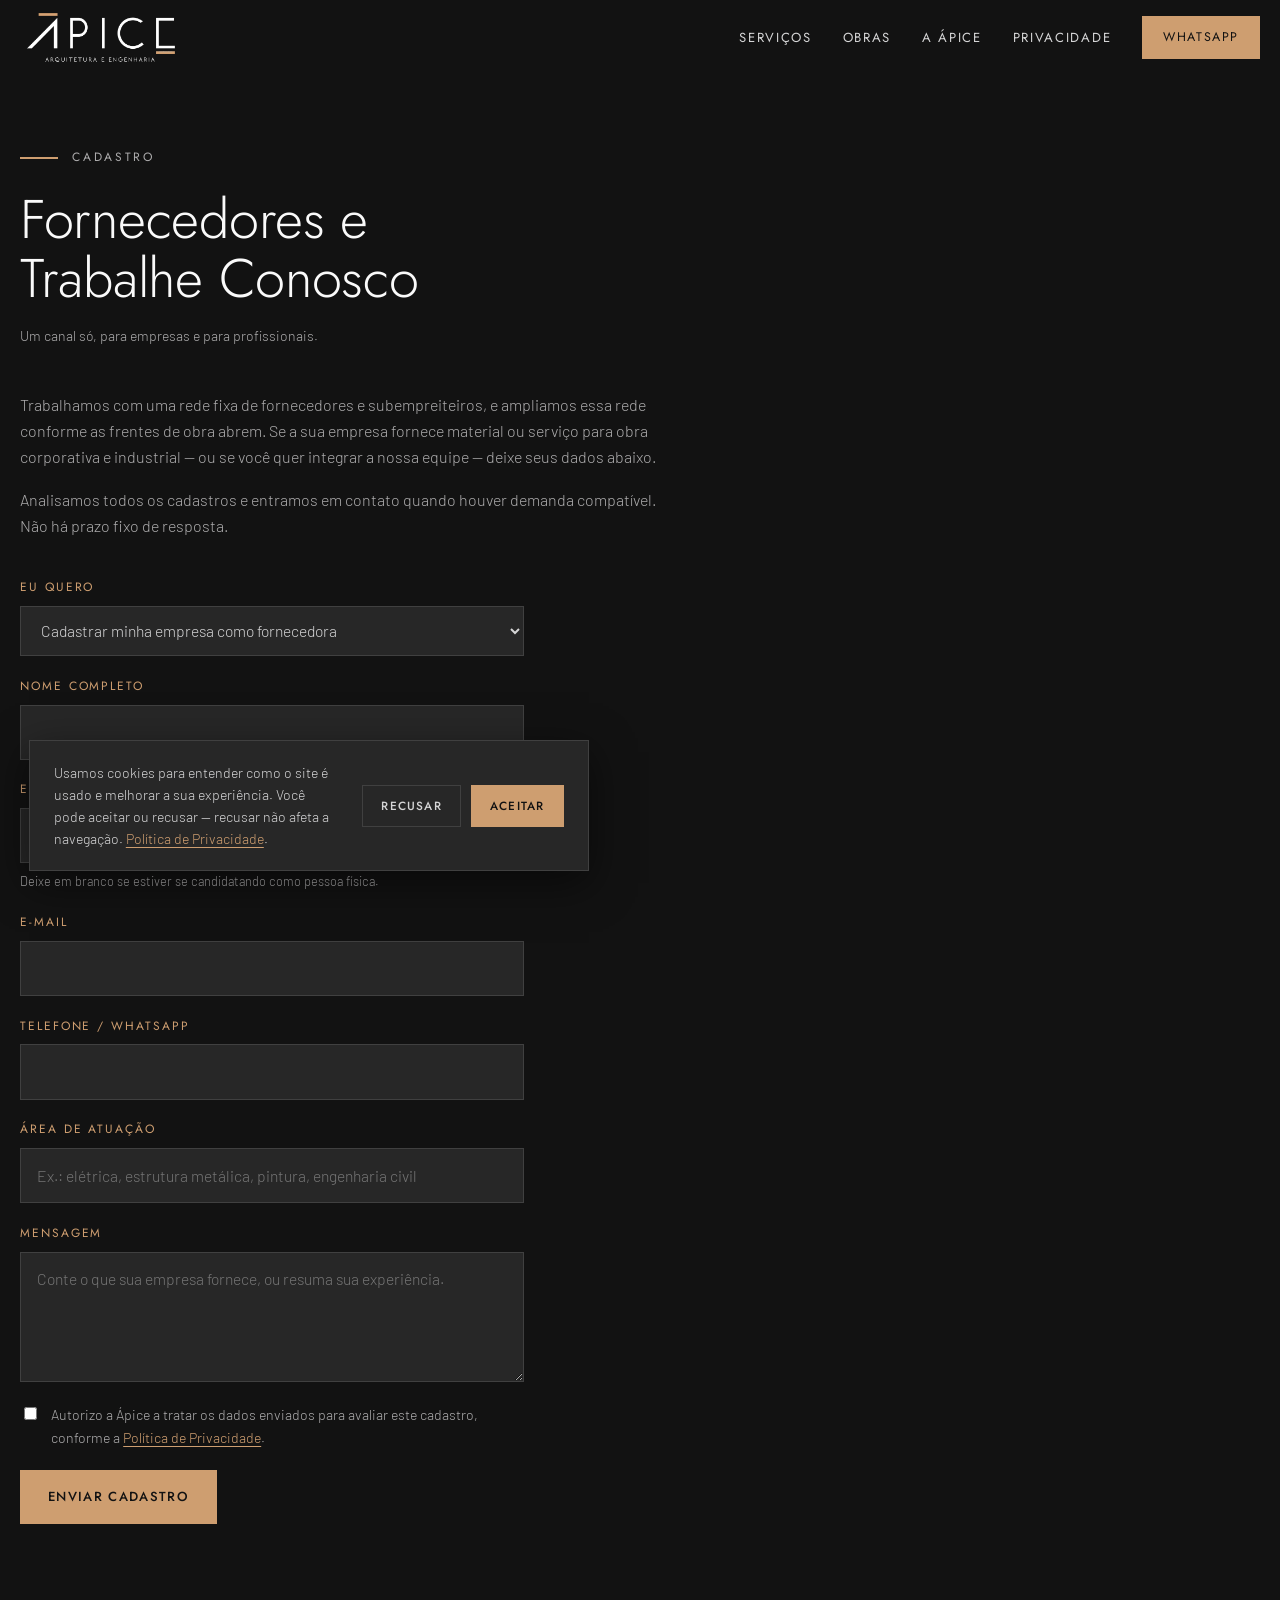
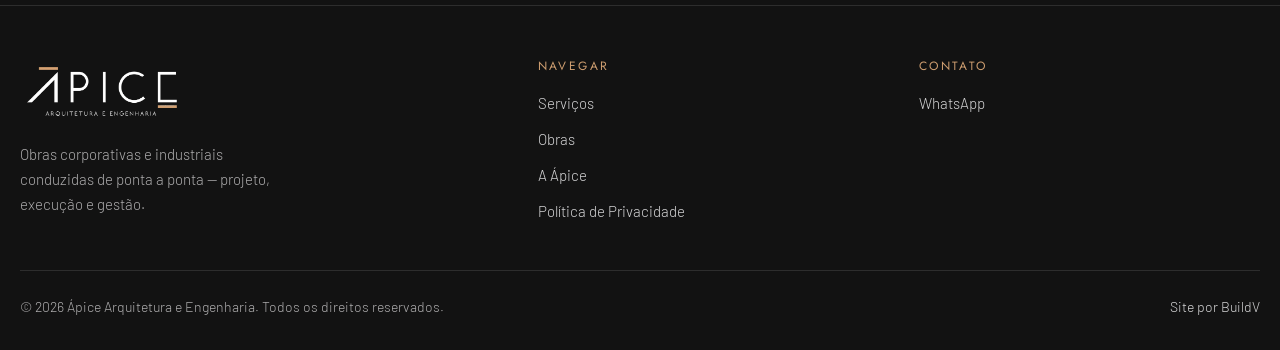
==== deploy-vercel/fornecedores.html @ d3c1e52b "Site Ápice: design system, front-end, LGPD e pasta de deploy Design system derivado do Manual da Mar" ====
<!DOCTYPE html>
<html lang="pt-BR">
<head>
<meta charset="utf-8">
<meta name="viewport" content="width=device-width, initial-scale=1">
<title>Fornecedores e Trabalhe Conosco — Ápice Arquitetura e Engenharia</title>
<meta name="description" content="Cadastre sua empresa como fornecedora da Ápice ou envie sua candidatura para trabalhar conosco em obras corporativas e industriais.">
<meta name="theme-color" content="#121212">
<link rel="icon" href="favicon.ico" sizes="32x32">
<link rel="icon" href="assets/img/favicon.png" type="image/png" sizes="512x512">
<link rel="preconnect" href="https://fonts.googleapis.com">
<link rel="preconnect" href="https://fonts.gstatic.com" crossorigin>
<link href="https://fonts.googleapis.com/css2?family=Barlow:wght@300;400;500;600&family=Jost:wght@300;400;500&display=swap" rel="stylesheet">
<link rel="stylesheet" href="assets/css/style.css">
</head>
<body>

<a class="skip" href="#conteudo">Pular para o conteúdo</a>

<header class="header is-stuck" id="header">
  <div class="header__inner">
    <a class="brand" href="index.html" aria-label="Ápice Arquitetura e Engenharia — início">
      <img src="assets/img/logo-horizontal-branco.webp" alt="Ápice Arquitetura e Engenharia" width="600" height="223">
    </a>
    <button class="burger" id="burger" type="button" aria-label="Abrir menu" aria-expanded="false" aria-controls="nav">
      <span></span><span></span><span></span>
    </button>
    <nav class="nav" id="nav" aria-label="Navegação principal">
      <a href="index.html#servicos">Serviços</a>
      <a href="index.html#obras">Obras</a>
      <a href="index.html#sobre">A Ápice</a>
      <a href="politica-de-privacidade.html">Privacidade</a>
      <a class="btn" href="https://wa.me/5511999999999" target="_blank" rel="noopener">WhatsApp</a>
    </nav>
  </div>
</header>
<div class="nav-scrim" id="navScrim" hidden></div>

<main class="page" id="conteudo">
  <div class="shell">
    <div class="page__inner">
      <p class="eyebrow">Cadastro</p>
      <h1>Fornecedores e Trabalhe Conosco</h1>
      <p class="page__meta">Um canal só, para empresas e para profissionais.</p>

      <p>
        Trabalhamos com uma rede fixa de fornecedores e subempreiteiros, e ampliamos essa rede
        conforme as frentes de obra abrem. Se a sua empresa fornece material ou serviço para
        obra corporativa e industrial — ou se você quer integrar a nossa equipe — deixe seus
        dados abaixo.
      </p>
      <p>
        Analisamos todos os cadastros e entramos em contato quando houver demanda compatível.
        Não há prazo fixo de resposta.
      </p>

      <form class="form" id="formCadastro" method="post" action="enviar.php" novalidate>
        <p class="form__msg" id="formMsg" role="status" hidden></p>

        <div class="field">
          <label for="tipo">Eu quero</label>
          <select id="tipo" name="tipo" required>
            <option value="fornecedor">Cadastrar minha empresa como fornecedora</option>
            <option value="candidato">Enviar minha candidatura (Trabalhe Conosco)</option>
          </select>
        </div>

        <div class="field">
          <label for="nome">Nome completo</label>
          <input type="text" id="nome" name="nome" required autocomplete="name" maxlength="120">
        </div>

        <div class="field">
          <label for="empresa">Empresa</label>
          <input type="text" id="empresa" name="empresa" autocomplete="organization" maxlength="120">
          <span class="field__hint">Deixe em branco se estiver se candidatando como pessoa física.</span>
        </div>

        <div class="field">
          <label for="email">E-mail</label>
          <input type="email" id="email" name="email" required autocomplete="email" maxlength="160">
        </div>

        <div class="field">
          <label for="telefone">Telefone / WhatsApp</label>
          <input type="tel" id="telefone" name="telefone" required autocomplete="tel" maxlength="30">
        </div>

        <div class="field">
          <label for="area">Área de atuação</label>
          <input type="text" id="area" name="area" maxlength="120" placeholder="Ex.: elétrica, estrutura metálica, pintura, engenharia civil">
        </div>

        <div class="field">
          <label for="mensagem">Mensagem</label>
          <textarea id="mensagem" name="mensagem" maxlength="2000" placeholder="Conte o que sua empresa fornece, ou resuma sua experiência."></textarea>
        </div>

        <!-- honeypot anti-spam: invisível para pessoas, preenchido por robôs -->
        <div class="sr-only" aria-hidden="true">
          <label for="website">Não preencha este campo</label>
          <input type="text" id="website" name="website" tabindex="-1" autocomplete="off">
        </div>

        <label class="form__consent">
          <input type="checkbox" name="consentimento" value="1" required>
          <span>
            Autorizo a Ápice a tratar os dados enviados para avaliar este cadastro, conforme a
            <a href="politica-de-privacidade.html">Política de Privacidade</a>.
          </span>
        </label>

        <div>
          <button class="btn" type="submit">Enviar cadastro</button>
        </div>
      </form>
    </div>
  </div>
</main>

<footer class="footer">
  <div class="shell">
    <div class="footer__grid">
      <div class="footer__brand">
        <img src="assets/img/logo-horizontal-branco.webp" alt="Ápice Arquitetura e Engenharia" width="600" height="223" loading="lazy">
        <p>Obras corporativas e industriais conduzidas de ponta a ponta — projeto, execução e gestão.</p>
      </div>
      <div>
        <h3>Navegar</h3>
        <ul>
          <li><a href="index.html#servicos">Serviços</a></li>
          <li><a href="index.html#obras">Obras</a></li>
          <li><a href="index.html#sobre">A Ápice</a></li>
          <li><a href="politica-de-privacidade.html">Política de Privacidade</a></li>
        </ul>
      </div>
      <div>
        <h3>Contato</h3>
        <ul>
          <li><a href="https://wa.me/5511999999999" target="_blank" rel="noopener">WhatsApp</a></li>
        </ul>
      </div>
    </div>
    <div class="footer__bottom">
      <p>&copy; <span id="ano">2026</span> Ápice Arquitetura e Engenharia. Todos os direitos reservados.</p>
      <p><a href="https://buildv.com.br" target="_blank" rel="noopener">Site por BuildV</a></p>
    </div>
  </div>
</footer>

<script src="assets/js/main.js" defer></script>
<script src="assets/js/cookies.js" defer></script>
</body>
</html>
---- deploy-vercel/assets/css/style.css ----
/* ============================================================
   Ápice Arquitetura e Engenharia
   Tokens derivados do Manual da Marca (Marca/manual-da-marca.pdf)
   ============================================================ */

:root{
  /* Paleta oficial da marca */
  --ink:#121212;
  --graphite:#272727;
  --gray:#adacad;
  --gray-light:#d5d5d6;
  --bronze:#ce9e70;
  --sand:#d0b093;
  --sand-pale:#e7d0ba;

  /* Neutros de papel */
  --paper:#fafafa;
  --paper-2:#f1f0ee;
  --bronze-ink:#8a6a44;   /* bronze legível sobre claro — AA 4,76:1 */
  --gray-ink:#5c5c5c;     /* texto secundário sobre claro — 6,41:1 */

  --rule:rgba(213,213,214,.14);
  --rule-dark:rgba(18,18,18,.12);

  --fs-hero:clamp(2.5rem,6.2vw,5.2rem);
  --fs-h2:clamp(1.9rem,4vw,3.1rem);
  --fs-h3:clamp(1.2rem,2vw,1.55rem);
  --fs-body:clamp(1rem,1.05vw,1.09rem);
  --fs-small:.875rem;
  --fs-eyebrow:.75rem;

  --shell:min(1240px,100% - 2.5rem);
  --ease:cubic-bezier(.16,1,.3,1);
  --header-h:76px;
}

*,*::before,*::after{box-sizing:border-box}
html{-webkit-text-size-adjust:100%}
body{margin:0}

html{scroll-behavior:smooth;scroll-padding-top:var(--header-h)}
@media (prefers-reduced-motion:reduce){html{scroll-behavior:auto}}

body{
  font-family:"Barlow",system-ui,-apple-system,"Segoe UI",sans-serif;
  font-size:var(--fs-body);
  font-weight:300;
  line-height:1.65;
  color:var(--gray-light);
  background:var(--ink);
  overflow-x:hidden;
}

img{max-width:100%;height:auto;display:block}
a{color:inherit}
button{font:inherit}

h1,h2,h3,h4{
  font-family:"Jost",system-ui,sans-serif;
  font-weight:300;
  line-height:1.08;
  letter-spacing:-.005em;
  margin:0;
  text-wrap:balance;
}
p{margin:0;text-wrap:pretty}

.shell{width:var(--shell);margin-inline:auto}
.sr-only{position:absolute;width:1px;height:1px;padding:0;margin:-1px;overflow:hidden;clip:rect(0 0 0 0);white-space:nowrap;border:0}

.skip{
  position:absolute;left:1rem;top:-100%;z-index:200;
  background:var(--bronze);color:var(--ink);padding:.7rem 1.2rem;
  font-weight:600;letter-spacing:.04em;
}
.skip:focus{top:1rem}

:where(a,button,summary,[tabindex]):focus-visible{
  outline:2px solid var(--bronze);outline-offset:3px;
}

/* --- Eyebrow: filete bronze + rótulo, ecoando as barras do logotipo --- */
.eyebrow{
  display:flex;align-items:center;gap:.9rem;
  font-family:"Jost",sans-serif;font-size:var(--fs-eyebrow);font-weight:400;
  letter-spacing:.22em;text-transform:uppercase;color:var(--bronze);
  margin:0 0 1.4rem;
}
.eyebrow::before{content:"";width:38px;height:2px;background:var(--bronze);flex:none}
.section--paper .eyebrow{color:var(--bronze-ink)}
.section--paper .eyebrow::before{background:var(--bronze-ink)}

/* ============================ HEADER ============================ */
.header{
  position:fixed;inset:0 0 auto;z-index:100;
  height:var(--header-h);
  display:flex;align-items:center;
  background:rgba(18,18,18,0);
  border-bottom:1px solid transparent;
  transition:background .4s var(--ease),border-color .4s var(--ease),backdrop-filter .4s;
}
.header.is-stuck{
  background:rgba(18,18,18,.92);
  backdrop-filter:blur(14px);
  border-bottom-color:var(--rule);
}
.header__inner{display:flex;align-items:center;justify-content:space-between;gap:1rem;width:var(--shell);margin-inline:auto}
.brand{display:block;flex:none}
.brand img{width:clamp(124px,17vw,168px)}

.nav{display:flex;align-items:center;gap:clamp(1rem,2.4vw,2.1rem)}
.nav a{
  font-family:"Jost",sans-serif;font-size:.82rem;font-weight:400;
  letter-spacing:.13em;text-transform:uppercase;color:var(--gray-light);
  text-decoration:none;position:relative;padding:.35rem 0;
}
.nav a::after{
  content:"";position:absolute;left:0;bottom:0;height:1px;width:0;background:var(--bronze);
  transition:width .35s var(--ease);
}
.nav a:hover::after,.nav a:focus-visible::after{width:100%}
.nav .btn::after{display:none}
/* `.nav a` (0,1,1) venceria `.btn` (0,1,0) e apagaria o texto do botão sobre o bronze */
.nav a.btn{color:var(--ink)}
.nav a.btn:hover,.nav a.btn:focus-visible{color:var(--ink)}

.header .btn{padding:.62rem 1.25rem;font-size:.78rem}

.burger{
  display:none;width:44px;height:44px;padding:0;border:1px solid var(--rule);
  background:transparent;cursor:pointer;position:relative;
}
.burger span{
  position:absolute;left:12px;width:20px;height:1.5px;background:var(--gray-light);
  transition:transform .35s var(--ease),opacity .2s;
}
.burger span:nth-child(1){top:16px}
.burger span:nth-child(2){top:21.5px}
.burger span:nth-child(3){top:27px}
.burger[aria-expanded="true"] span:nth-child(1){transform:translateY(5.5px) rotate(45deg)}
.burger[aria-expanded="true"] span:nth-child(2){opacity:0}
.burger[aria-expanded="true"] span:nth-child(3){transform:translateY(-5.5px) rotate(-45deg)}

/* ============================ BOTÕES ============================ */
.btn{
  --bg:var(--bronze); --fg:var(--ink);
  display:inline-flex;align-items:center;gap:.6rem;
  padding:.95rem 1.7rem;
  font-family:"Jost",sans-serif;font-size:.82rem;font-weight:500;
  letter-spacing:.1em;text-transform:uppercase;text-decoration:none;
  color:var(--fg);background:var(--bg);border:1px solid var(--bg);
  cursor:pointer;
  transition:background .3s var(--ease),color .3s var(--ease),border-color .3s var(--ease),transform .3s var(--ease);
}
.btn:hover{background:var(--sand);border-color:var(--sand);transform:translateY(-2px)}
.btn svg{width:17px;height:17px;flex:none;fill:currentColor}

.btn--ghost{--bg:transparent;--fg:var(--gray-light);border-color:var(--rule)}
.btn--ghost:hover{--fg:var(--ink);background:var(--gray-light);border-color:var(--gray-light)}
.section--paper .btn--ghost{--fg:var(--ink);border-color:var(--rule-dark)}
.section--paper .btn--ghost:hover{--fg:var(--paper);background:var(--ink);border-color:var(--ink)}

/* ============================ HERO ============================ */
.hero{position:relative;min-height:100svh;display:flex;align-items:flex-end;padding-block:calc(var(--header-h) + 3rem) clamp(2.5rem,6vh,4.5rem);overflow:hidden}
.hero__media{position:absolute;inset:0;z-index:0}
.hero__media img{width:100%;height:100%;object-fit:cover}
.hero__media::after{
  content:"";position:absolute;inset:0;
  background:linear-gradient(180deg,rgba(18,18,18,.82) 0%,rgba(18,18,18,.55) 38%,rgba(18,18,18,.93) 100%);
}
.hero__inner{position:relative;z-index:1;width:var(--shell);margin-inline:auto}
.hero h1{font-size:var(--fs-hero);max-width:16ch;color:var(--paper)}
.hero h1 em{font-style:normal;color:var(--bronze)}
.hero__sub{max-width:52ch;margin-top:1.7rem;color:var(--gray-light);font-size:clamp(1rem,1.3vw,1.16rem)}
.hero__cta{display:flex;flex-wrap:wrap;gap:.9rem;margin-top:2.4rem}

.hero__marks{
  display:flex;flex-wrap:wrap;align-items:center;gap:.6rem 1.6rem;
  margin-top:clamp(2.6rem,6vh,4rem);padding-top:1.5rem;border-top:1px solid var(--rule);
  font-size:var(--fs-small);color:var(--gray);
}
.hero__marks strong{
  font-family:"Jost",sans-serif;font-weight:400;font-size:var(--fs-eyebrow);
  letter-spacing:.2em;text-transform:uppercase;color:var(--bronze);
}
.hero__marks span{font-family:"Jost",sans-serif;letter-spacing:.06em;color:var(--gray-light)}

/* ============================ SEÇÕES ============================ */
.section{padding-block:clamp(4.5rem,11vh,8rem)}
.section--paper{background:var(--paper);color:var(--ink)}
.section--paper h2,.section--paper h3{color:var(--ink)}
.section--graphite{background:var(--graphite)}

.section__head{max-width:60ch;margin-bottom:clamp(2.5rem,5vw,3.6rem)}
.section__head h2{font-size:var(--fs-h2)}
.section__head p{margin-top:1.2rem;color:var(--gray)}
.section--paper .section__head p{color:var(--gray-ink)}

/* ---------- Serviços ---------- */
.services{display:grid;gap:1px;background:var(--rule-dark);border:1px solid var(--rule-dark);grid-template-columns:repeat(3,1fr)}
.service{background:var(--paper);padding:clamp(1.7rem,2.6vw,2.4rem);display:flex;flex-direction:column;gap:.85rem;transition:background .35s var(--ease)}
.service:hover{background:var(--paper-2)}
.service__n{font-family:"Jost",sans-serif;font-size:.78rem;font-weight:500;letter-spacing:.18em;color:var(--bronze-ink)}
.service h3{font-size:var(--fs-h3)}
.service p{color:var(--gray-ink);font-size:.98rem}

/* ---------- Processo ---------- */
.process{display:grid;grid-template-columns:repeat(5,1fr);gap:1.6rem}
.step{padding-top:1.4rem;border-top:2px solid var(--rule)}
.step--on{border-top-color:var(--bronze)}
.step__n{font-family:"Jost",sans-serif;font-size:.78rem;font-weight:500;letter-spacing:.18em;color:var(--bronze);display:block;margin-bottom:.7rem}
.step h3{font-size:1.05rem;margin-bottom:.5rem;color:var(--paper)}
.step p{font-size:.94rem;color:var(--gray)}

/* ---------- Sobre ---------- */
.about{display:grid;grid-template-columns:1.05fr .95fr;gap:clamp(2rem,5vw,4.5rem);align-items:center}
.about__body h2{font-size:var(--fs-h2);margin-bottom:1.5rem}
.about__body p + p{margin-top:1.1rem}
.about__body p{color:var(--gray)}
.about__media{position:relative}
.about__media img{width:100%;aspect-ratio:4/3;object-fit:cover}
.about__media::before{
  content:"";position:absolute;inset:auto auto -14px -14px;width:96px;height:96px;
  border-left:2px solid var(--bronze);border-bottom:2px solid var(--bronze);
}

/* ---------- Portfólio: grade 3/2/1 com lightbox ---------- */
.grid{display:grid;grid-template-columns:repeat(3,1fr);gap:clamp(.9rem,1.6vw,1.4rem)}
.work{
  position:relative;display:block;width:100%;padding:0;border:0;
  background:var(--graphite);cursor:zoom-in;overflow:hidden;text-align:left;
  aspect-ratio:4/3;
}
.work img{
  width:100%;height:100%;object-fit:cover;
  transition:transform .7s var(--ease);
}
.work:hover img,.work:focus-visible img{transform:scale(1.045)}
.work__cap{
  position:absolute;inset:auto 0 0;z-index:1;padding:1.5rem 1.3rem 1.2rem;
  background:linear-gradient(180deg,rgba(18,18,18,0),rgba(18,18,18,.9));
}
.work__cap strong{display:block;font-family:"Jost",sans-serif;font-weight:400;font-size:1.02rem;color:var(--paper);letter-spacing:.01em}
.work__cap span{display:block;margin-top:.25rem;font-size:.78rem;letter-spacing:.14em;text-transform:uppercase;color:var(--bronze)}

/* ---------- Lightbox ---------- */
.lb{
  border:0;padding:0;max-width:100%;max-height:100%;width:100%;height:100%;
  background:rgba(10,10,10,.96);color:var(--gray-light);
}
.lb::backdrop{background:rgba(10,10,10,.9)}
.lb[open]{display:flex;align-items:center;justify-content:center}
.lb__fig{margin:0;padding:clamp(3.5rem,7vw,4.5rem) clamp(3.5rem,8vw,5.5rem);max-width:min(1100px,100%);display:flex;flex-direction:column;gap:1rem}
.lb__fig img{max-height:74svh;width:auto;max-width:100%;margin-inline:auto;object-fit:contain}
.lb__cap{font-size:.92rem;color:var(--gray);text-align:center}
.lb__cap strong{display:block;font-family:"Jost",sans-serif;font-weight:400;font-size:1.1rem;color:var(--paper);margin-bottom:.2rem}
.lb__btn{
  position:absolute;top:50%;translate:0 -50%;
  width:48px;height:48px;display:grid;place-items:center;
  background:rgba(18,18,18,.7);border:1px solid var(--rule);color:var(--gray-light);cursor:pointer;
  transition:background .3s,color .3s,border-color .3s;
}
.lb__btn:hover{background:var(--bronze);color:var(--ink);border-color:var(--bronze)}
.lb__prev{left:clamp(.5rem,2vw,1.5rem)}
.lb__next{right:clamp(.5rem,2vw,1.5rem)}
.lb__close{position:absolute;top:clamp(.6rem,2vw,1.4rem);right:clamp(.6rem,2vw,1.4rem);translate:none}
.lb__btn svg{width:20px;height:20px;stroke:currentColor;fill:none;stroke-width:1.6}

/* ---------- CTA final ---------- */
.cta{position:relative;overflow:hidden;background:var(--graphite)}
.cta__pattern{
  position:absolute;inset:0;opacity:.06;
  background:url("../img/pattern.webp") center/cover no-repeat;
  pointer-events:none;
}
.cta__inner{position:relative;z-index:1;text-align:center;max-width:60ch;margin-inline:auto}
.cta h2{font-size:var(--fs-h2);color:var(--paper)}
.cta p{margin-top:1.2rem;color:var(--gray)}
.cta .btn{margin-top:2.2rem}
.cta__note{margin-top:1.6rem;font-size:var(--fs-small);color:var(--gray)}

/* ---------- Footer ---------- */
.footer{background:var(--ink);border-top:1px solid var(--rule);padding-block:clamp(3rem,6vh,4.5rem) 2rem}
.footer__grid{display:grid;grid-template-columns:1.4fr 1fr 1fr;gap:2.5rem}
.footer__brand img{width:170px;margin-bottom:1.2rem}
.footer__brand p{font-size:.94rem;color:var(--gray);max-width:34ch}
.footer h3{font-family:"Jost",sans-serif;font-size:var(--fs-eyebrow);font-weight:400;letter-spacing:.2em;text-transform:uppercase;color:var(--bronze);margin-bottom:1.1rem}
.footer ul{list-style:none;margin:0;padding:0;display:grid;gap:.6rem}
.footer a{color:var(--gray-light);text-decoration:none;font-size:.94rem;transition:color .3s}
.footer a:hover{color:var(--bronze)}
.footer__bottom{
  margin-top:clamp(2.5rem,5vh,3.5rem);padding-top:1.5rem;border-top:1px solid var(--rule);
  display:flex;flex-wrap:wrap;gap:.7rem 1.5rem;justify-content:space-between;align-items:center;
  font-size:var(--fs-small);color:var(--gray);
}
.footer__bottom a{font-size:var(--fs-small)}

/* ---------- WhatsApp flutuante ---------- */
.wa{
  position:fixed;right:clamp(1rem,3vw,1.8rem);bottom:clamp(1rem,3vw,1.8rem);z-index:90;
  width:54px;height:54px;display:grid;place-items:center;
  background:var(--bronze);color:var(--ink);border-radius:50%;
  box-shadow:0 8px 26px rgba(0,0,0,.45);
  transition:transform .3s var(--ease),background .3s;
}
.wa:hover{transform:scale(1.07);background:var(--sand)}
.wa svg{width:27px;height:27px;fill:currentColor}

/* ---------- Movimento ---------- */
.reveal{opacity:0;transform:translateY(16px);transition:opacity .7s var(--ease),transform .7s var(--ease)}
.reveal.is-in{opacity:1;transform:none}
@media (prefers-reduced-motion:reduce){
  .reveal{opacity:1;transform:none;transition:none}
  *,*::before,*::after{animation-duration:.001ms!important;transition-duration:.001ms!important}
}

/* ============================ RESPONSIVO ============================ */
@media (max-width:1024px){
  .services{grid-template-columns:repeat(2,1fr)}
  .process{grid-template-columns:repeat(2,1fr);gap:1.5rem 2rem}
  .grid{grid-template-columns:repeat(2,1fr)}
  .about{grid-template-columns:1fr;gap:2.5rem}
  .footer__grid{grid-template-columns:1fr 1fr;gap:2rem}
  .footer__brand{grid-column:1/-1}
}

@media (max-width:860px){
  :root{--header-h:66px}
  .header .btn{display:none}
  .burger{display:block;z-index:120}
  .nav{
    position:fixed;inset:0 0 0 auto;width:min(320px,84vw);
    flex-direction:column;align-items:flex-start;justify-content:center;
    gap:1.4rem;padding:2rem clamp(1.5rem,6vw,2.5rem);
    background:var(--graphite);border-left:1px solid var(--rule);
    transform:translateX(100%);transition:transform .45s var(--ease);
    z-index:110;overflow-y:auto;
  }
  .nav.is-open{transform:translateX(0)}
  .nav a{font-size:1.05rem;letter-spacing:.1em}
  .nav .btn{display:inline-flex;margin-top:.6rem}
  .nav-scrim{
    position:fixed;inset:0;z-index:105;background:rgba(10,10,10,.6);
    opacity:0;visibility:hidden;transition:opacity .4s,visibility .4s;
  }
  .nav-scrim.is-on{opacity:1;visibility:visible}
  body.nav-locked{overflow:hidden}
}

@media (max-width:560px){
  :root{--shell:min(1240px,100% - 2rem)}
  .services,.grid,.process{grid-template-columns:1fr}
  .footer__grid{grid-template-columns:1fr}
  .hero{min-height:auto;padding-block:calc(var(--header-h) + 5rem) 3.5rem}
  .hero__cta .btn{width:100%;justify-content:center}
  .work{aspect-ratio:3/2}
  .about__media::before{width:64px;height:64px;inset:auto auto -10px -10px}
  .lb__btn{width:42px;height:42px}
  .lb__fig{padding:4rem 1rem 3rem}
  .footer__bottom{flex-direction:column;align-items:flex-start}
}

/* ============================ BANNER DE COOKIES (LGPD) ============================ */
.cookiebar{
  position:fixed;left:clamp(1rem,3vw,1.8rem);bottom:clamp(1rem,3vw,1.8rem);z-index:95;
  width:min(560px,calc(100vw - 2rem));
  display:flex;flex-wrap:wrap;align-items:center;gap:1rem 1.5rem;
  padding:1.3rem 1.5rem;
  background:var(--graphite);border:1px solid var(--rule);
  box-shadow:0 12px 40px rgba(0,0,0,.5);
}
.cookiebar__txt{flex:1 1 260px;font-size:.88rem;line-height:1.55;color:var(--gray-light)}
.cookiebar__txt a{color:var(--bronze);text-underline-offset:3px}
.cookiebar__actions{display:flex;gap:.6rem;flex:0 0 auto}
.cookiebar .btn{padding:.65rem 1.15rem;font-size:.74rem}
@media (max-width:560px){
  .cookiebar{left:1rem;right:1rem;width:auto;bottom:5.5rem;padding:1.1rem 1.2rem}
  .cookiebar__actions{width:100%}
  .cookiebar .btn{flex:1;justify-content:center}
}

/* ============================ PÁGINAS INTERNAS ============================ */
.page{padding-block:calc(var(--header-h) + clamp(3rem,8vh,5rem)) clamp(4rem,9vh,6rem)}
.page__inner{max-width:74ch}
.page h1{font-size:clamp(2.1rem,4.6vw,3.4rem);margin-bottom:1rem;color:var(--paper)}
.page__meta{font-size:var(--fs-small);color:var(--gray);margin-bottom:2.8rem}
.page h2{font-size:clamp(1.3rem,2.2vw,1.7rem);margin:2.6rem 0 .9rem;color:var(--paper)}
.page h3{font-size:1.08rem;margin:1.8rem 0 .6rem;color:var(--sand-pale)}
.page p,.page li{color:var(--gray)}
.page p + p{margin-top:1rem}
.page ul,.page ol{padding-left:1.2rem;margin:1rem 0;display:grid;gap:.55rem}
.page a{color:var(--bronze);text-underline-offset:3px}
.page strong{color:var(--gray-light);font-weight:500}

/* ---------- Formulário (fornecedores / trabalhe conosco) ---------- */
.form{display:grid;gap:1.3rem;max-width:56ch;margin-top:2.4rem}
.field{display:grid;gap:.5rem}
.field label{
  font-family:"Jost",sans-serif;font-size:var(--fs-eyebrow);font-weight:400;
  letter-spacing:.16em;text-transform:uppercase;color:var(--bronze);
}
.field input,.field select,.field textarea{
  font:inherit;font-size:.98rem;color:var(--gray-light);
  background:var(--graphite);border:1px solid var(--rule);
  padding:.85rem 1rem;width:100%;
  transition:border-color .3s var(--ease);
}
.field input:focus,.field select:focus,.field textarea:focus{border-color:var(--bronze);outline:none}
.field textarea{min-height:130px;resize:vertical}
.field__hint{font-size:.8rem;color:var(--gray)}
.form__msg{padding:1rem 1.2rem;border-left:2px solid var(--bronze);background:var(--graphite);font-size:.94rem}
.form__msg[hidden]{display:none}
.form__consent{display:flex;gap:.7rem;align-items:flex-start;font-size:.88rem;color:var(--gray)}
.form__consent input{width:auto;margin-top:.25rem;accent-color:var(--bronze)}
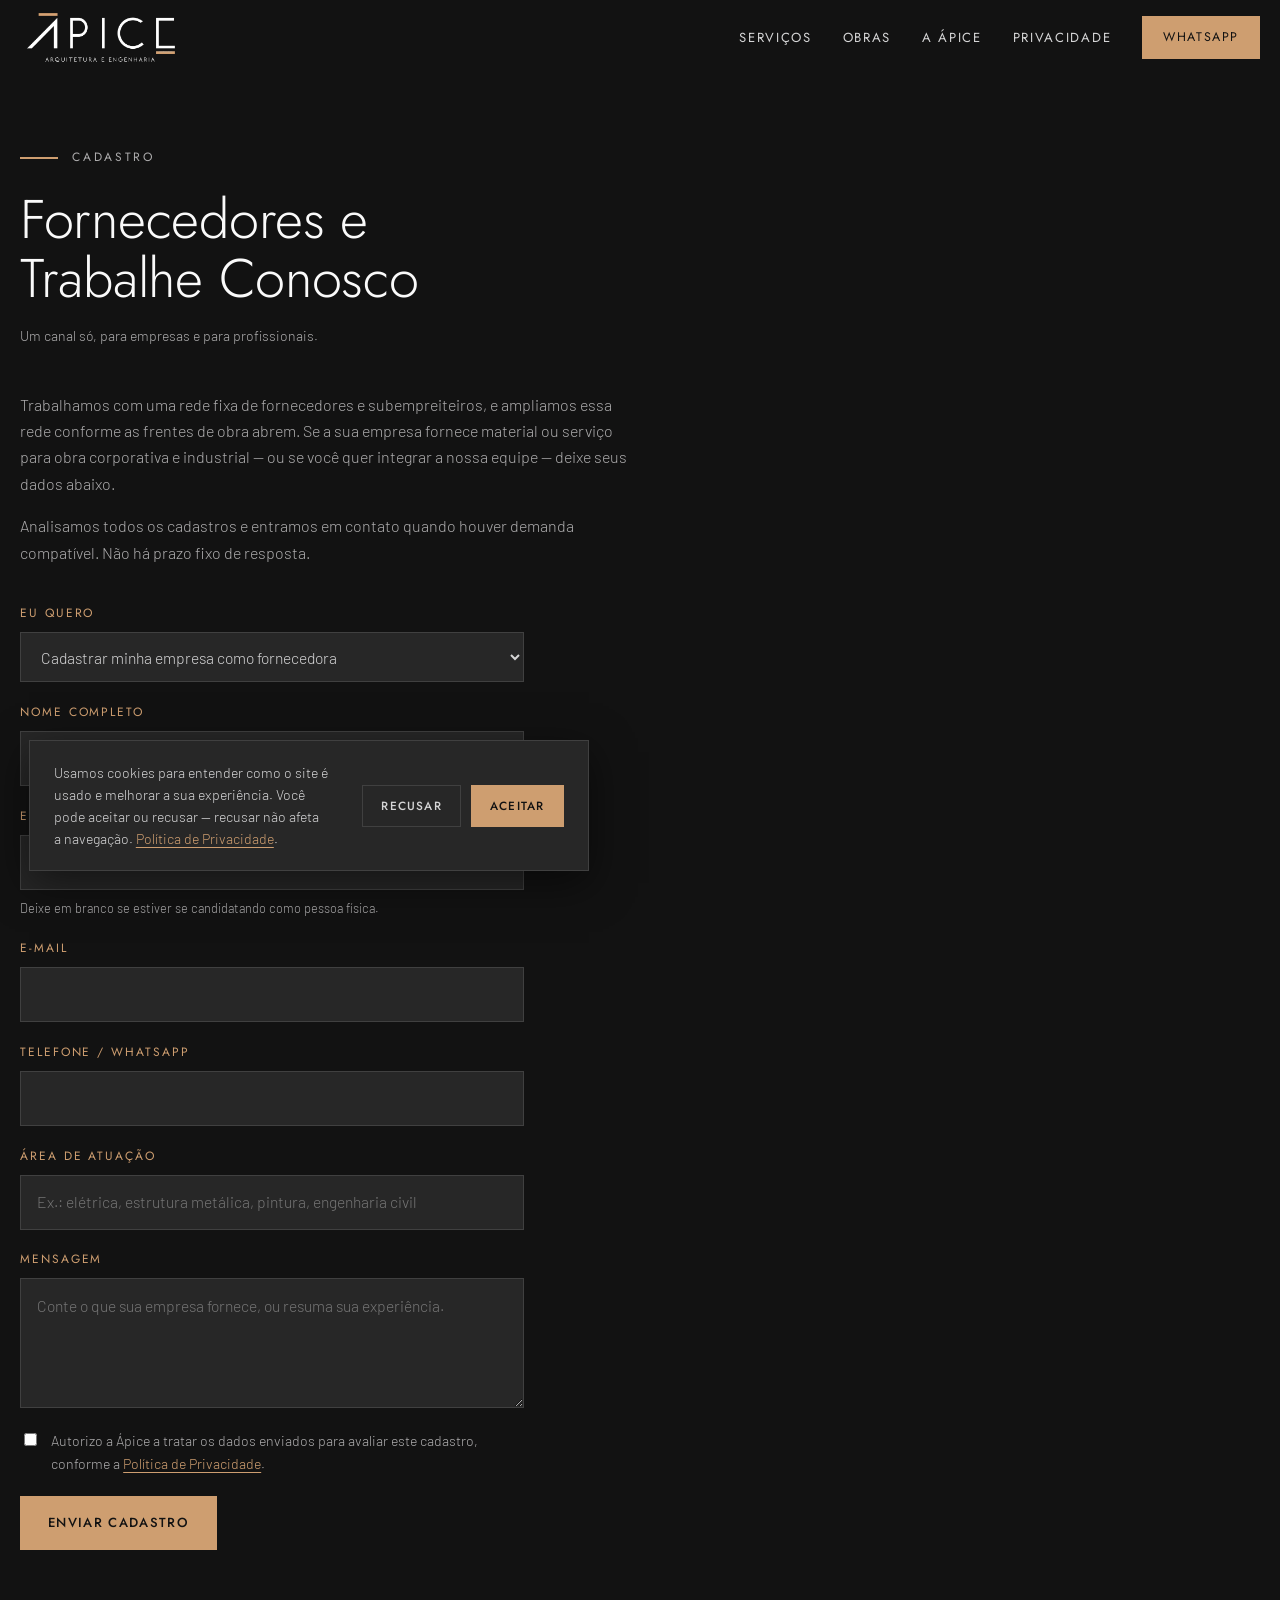
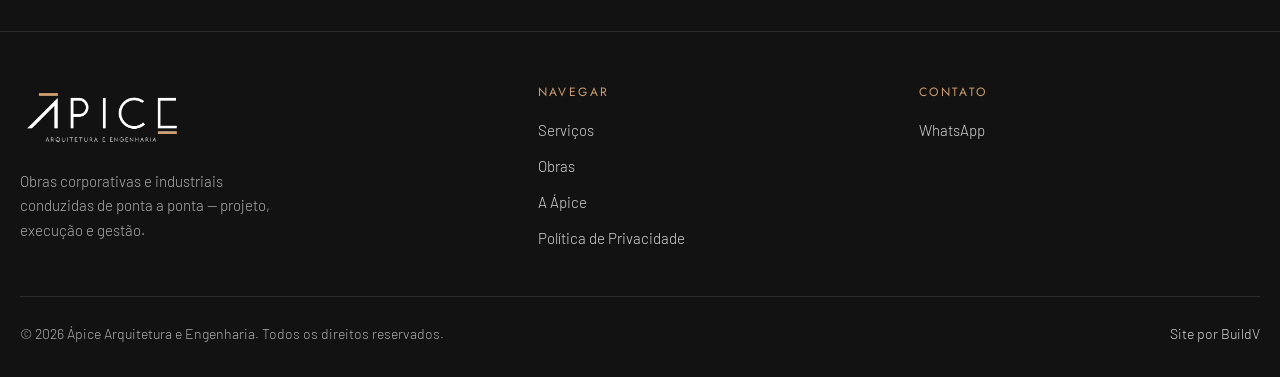
==== commit d455d517: "Sistema de movimento, mais imagens e revisão de WCAG/tipografia MOVIMENTO (motion.css + motion.js) C" ====
--- a/deploy-vercel/fornecedores.html
+++ b/deploy-vercel/fornecedores.html
@@ -12,8 +12,12 @@
 <link rel="preconnect" href="https://fonts.gstatic.com" crossorigin>
 <link href="https://fonts.googleapis.com/css2?family=Barlow:wght@300;400;500;600&family=Jost:wght@300;400;500&display=swap" rel="stylesheet">
 <link rel="stylesheet" href="assets/css/style.css">
+<link rel="stylesheet" href="assets/css/motion.css">
+<script src="assets/js/motion.js"></script>
 </head>
 <body>
+
+<div class="progress" aria-hidden="true"></div>
 
 <a class="skip" href="#conteudo">Pular para o conteúdo</a>
 
@@ -38,9 +42,9 @@
 
 <main class="page" id="conteudo">
   <div class="shell">
-    <div class="page__inner">
-      <p class="eyebrow">Cadastro</p>
-      <h1>Fornecedores e Trabalhe Conosco</h1>
+    <div class="page__inner" data-stagger="60">
+      <p class="eyebrow" data-anim="up"><i class="eyebrow__rule" aria-hidden="true"></i>Cadastro</p>
+      <h1 data-anim="up" style="--d:80ms">Fornecedores e Trabalhe Conosco</h1>
       <p class="page__meta">Um canal só, para empresas e para profissionais.</p>
 
       <p>
@@ -123,10 +127,10 @@
     <div class="footer__grid">
       <div class="footer__brand">
         <img src="assets/img/logo-horizontal-branco.webp" alt="Ápice Arquitetura e Engenharia" width="600" height="223" loading="lazy">
-        <p>Obras corporativas e industriais conduzidas de ponta a ponta — projeto, execução e gestão.</p>
+        <p>Obras corporativas e industriais conduzidas de ponta a ponta — projeto, execução e gestão.</p>
       </div>
       <div>
-        <h3>Navegar</h3>
+        <h2 class="footer__title">Navegar</h2>
         <ul>
           <li><a href="index.html#servicos">Serviços</a></li>
           <li><a href="index.html#obras">Obras</a></li>
@@ -135,7 +139,7 @@
         </ul>
       </div>
       <div>
-        <h3>Contato</h3>
+        <h2 class="footer__title">Contato</h2>
         <ul>
           <li><a href="https://wa.me/5511999999999" target="_blank" rel="noopener">WhatsApp</a></li>
         </ul>
--- a/deploy-vercel/assets/css/style.css
+++ b/deploy-vercel/assets/css/style.css
@@ -86,9 +86,9 @@
   letter-spacing:.22em;text-transform:uppercase;color:var(--bronze);
   margin:0 0 1.4rem;
 }
-.eyebrow::before{content:"";width:38px;height:2px;background:var(--bronze);flex:none}
+.eyebrow__rule{display:block;width:38px;height:2px;background:var(--bronze);flex:none}
 .section--paper .eyebrow{color:var(--bronze-ink)}
-.section--paper .eyebrow::before{background:var(--bronze-ink)}
+.section--paper .eyebrow__rule{background:var(--bronze-ink)}
 
 /* ============================ HEADER ============================ */
 .header{
@@ -112,7 +112,8 @@
 .nav a{
   font-family:"Jost",sans-serif;font-size:.82rem;font-weight:400;
   letter-spacing:.13em;text-transform:uppercase;color:var(--gray-light);
-  text-decoration:none;position:relative;padding:.35rem 0;
+  text-decoration:none;position:relative;padding:.4rem 0;
+  display:inline-flex;align-items:center;min-height:24px;
 }
 .nav a::after{
   content:"";position:absolute;left:0;bottom:0;height:1px;width:0;background:var(--bronze);
@@ -166,7 +167,26 @@
 .hero__media img{width:100%;height:100%;object-fit:cover}
 .hero__media::after{
   content:"";position:absolute;inset:0;
-  background:linear-gradient(180deg,rgba(18,18,18,.82) 0%,rgba(18,18,18,.55) 38%,rgba(18,18,18,.93) 100%);
+  background:
+    linear-gradient(180deg,
+      rgba(18,18,18,.80) 0%,
+      rgba(18,18,18,.48) 30%,
+      rgba(18,18,18,.72) 58%,
+      rgba(18,18,18,.93) 82%,
+      rgba(18,18,18,.97) 100%),
+    linear-gradient(90deg,
+      rgba(18,18,18,.70) 0%,
+      rgba(18,18,18,.52) 24%,
+      rgba(18,18,18,.24) 50%,
+      rgba(18,18,18,.05) 74%,
+      rgba(18,18,18,0)   100%),
+    /* véu focal no canto do texto: segura o contraste do bronze sobre
+       os pontos de luz da foto sem apagar o resto da imagem */
+    radial-gradient(130% 92% at 2% 96%,
+      rgba(18,18,18,.86) 0%,
+      rgba(18,18,18,.62) 38%,
+      rgba(18,18,18,.24) 64%,
+      rgba(18,18,18,0)   84%);
 }
 .hero__inner{position:relative;z-index:1;width:var(--shell);margin-inline:auto}
 .hero h1{font-size:var(--fs-hero);max-width:16ch;color:var(--paper)}
@@ -193,52 +213,53 @@
 
 .section__head{max-width:60ch;margin-bottom:clamp(2.5rem,5vw,3.6rem)}
 .section__head h2{font-size:var(--fs-h2)}
-.section__head p{margin-top:1.2rem;color:var(--gray)}
+.section__head p{margin-top:1.2rem;color:var(--gray);max-width:62ch}
 .section--paper .section__head p{color:var(--gray-ink)}
 
 /* ---------- Serviços ---------- */
-.services{display:grid;gap:1px;background:var(--rule-dark);border:1px solid var(--rule-dark);grid-template-columns:repeat(3,1fr)}
+.services{display:grid;gap:1px;background:var(--rule-dark);border:1px solid var(--rule-dark);grid-template-columns:repeat(3,minmax(0,1fr))}
 .service{background:var(--paper);padding:clamp(1.7rem,2.6vw,2.4rem);display:flex;flex-direction:column;gap:.85rem;transition:background .35s var(--ease)}
 .service:hover{background:var(--paper-2)}
 .service__n{font-family:"Jost",sans-serif;font-size:.78rem;font-weight:500;letter-spacing:.18em;color:var(--bronze-ink)}
 .service h3{font-size:var(--fs-h3)}
-.service p{color:var(--gray-ink);font-size:.98rem}
+.service p{color:var(--gray-ink);font-size:.98rem;max-width:52ch}
 
 /* ---------- Processo ---------- */
-.process{display:grid;grid-template-columns:repeat(5,1fr);gap:1.6rem}
+.process{display:grid;grid-template-columns:repeat(3,minmax(0,1fr));gap:clamp(1.6rem,2.6vw,2.6rem)}
 .step{padding-top:1.4rem;border-top:2px solid var(--rule)}
 .step--on{border-top-color:var(--bronze)}
 .step__n{font-family:"Jost",sans-serif;font-size:.78rem;font-weight:500;letter-spacing:.18em;color:var(--bronze);display:block;margin-bottom:.7rem}
 .step h3{font-size:1.05rem;margin-bottom:.5rem;color:var(--paper)}
-.step p{font-size:.94rem;color:var(--gray)}
+.step p{font-size:.94rem;color:var(--gray);max-width:46ch}
 
 /* ---------- Sobre ---------- */
 .about{display:grid;grid-template-columns:1.05fr .95fr;gap:clamp(2rem,5vw,4.5rem);align-items:center}
 .about__body h2{font-size:var(--fs-h2);margin-bottom:1.5rem}
 .about__body p + p{margin-top:1.1rem}
-.about__body p{color:var(--gray)}
+.about__body p{color:var(--gray);max-width:64ch}
 .about__media{position:relative}
-.about__media img{width:100%;aspect-ratio:4/3;object-fit:cover}
-.about__media::before{
-  content:"";position:absolute;inset:auto auto -14px -14px;width:96px;height:96px;
-  border-left:2px solid var(--bronze);border-bottom:2px solid var(--bronze);
-}
 
 /* ---------- Portfólio: grade 3/2/1 com lightbox ---------- */
-.grid{display:grid;grid-template-columns:repeat(3,1fr);gap:clamp(.9rem,1.6vw,1.4rem)}
+.grid{display:grid;grid-template-columns:repeat(3,minmax(0,1fr));gap:clamp(.9rem,1.6vw,1.4rem)}
 .work{
-  position:relative;display:block;width:100%;padding:0;border:0;
+  position:relative;display:grid;width:100%;padding:0;border:0;
   background:var(--graphite);cursor:zoom-in;overflow:hidden;text-align:left;
-  aspect-ratio:4/3;
-}
+}
+/* imagem e legenda ocupam a mesma célula: se a legenda crescer (texto a 200%),
+   a célula cresce junto e nada é cortado */
+.work > img,.work__cap{grid-area:1/1}
 .work img{
-  width:100%;height:100%;object-fit:cover;
+  width:100%;height:100%;aspect-ratio:4/3;object-fit:cover;
   transition:transform .7s var(--ease);
 }
 .work:hover img,.work:focus-visible img{transform:scale(1.045)}
 .work__cap{
-  position:absolute;inset:auto 0 0;z-index:1;padding:1.5rem 1.3rem 1.2rem;
-  background:linear-gradient(180deg,rgba(18,18,18,0),rgba(18,18,18,.9));
+  align-self:end;z-index:1;padding:2.6rem 1.3rem 1.2rem;
+  background:linear-gradient(180deg,
+    rgba(18,18,18,0)   0%,
+    rgba(18,18,18,.42) 26%,
+    rgba(18,18,18,.78) 58%,
+    rgba(18,18,18,.94) 100%);
 }
 .work__cap strong{display:block;font-family:"Jost",sans-serif;font-weight:400;font-size:1.02rem;color:var(--paper);letter-spacing:.01em}
 .work__cap span{display:block;margin-top:.25rem;font-size:.78rem;letter-spacing:.14em;text-transform:uppercase;color:var(--bronze)}
@@ -283,17 +304,20 @@
 .footer{background:var(--ink);border-top:1px solid var(--rule);padding-block:clamp(3rem,6vh,4.5rem) 2rem}
 .footer__grid{display:grid;grid-template-columns:1.4fr 1fr 1fr;gap:2.5rem}
 .footer__brand img{width:170px;margin-bottom:1.2rem}
-.footer__brand p{font-size:.94rem;color:var(--gray);max-width:34ch}
-.footer h3{font-family:"Jost",sans-serif;font-size:var(--fs-eyebrow);font-weight:400;letter-spacing:.2em;text-transform:uppercase;color:var(--bronze);margin-bottom:1.1rem}
+.footer__brand p{font-size:.94rem;color:var(--gray);max-width:32ch;text-wrap:pretty}
+.footer__title{font-family:"Jost",sans-serif;font-size:var(--fs-eyebrow);font-weight:400;letter-spacing:.2em;text-transform:uppercase;color:var(--bronze);margin-bottom:1.1rem}
 .footer ul{list-style:none;margin:0;padding:0;display:grid;gap:.6rem}
-.footer a{color:var(--gray-light);text-decoration:none;font-size:.94rem;transition:color .3s}
+.footer a{
+  display:inline-flex;align-items:center;min-height:24px;
+  color:var(--gray-light);text-decoration:none;font-size:.94rem;transition:color .3s;
+}
 .footer a:hover{color:var(--bronze)}
 .footer__bottom{
   margin-top:clamp(2.5rem,5vh,3.5rem);padding-top:1.5rem;border-top:1px solid var(--rule);
   display:flex;flex-wrap:wrap;gap:.7rem 1.5rem;justify-content:space-between;align-items:center;
   font-size:var(--fs-small);color:var(--gray);
 }
-.footer__bottom a{font-size:var(--fs-small)}
+.footer__bottom a{font-size:var(--fs-small);min-height:24px}
 
 /* ---------- WhatsApp flutuante ---------- */
 .wa{
@@ -306,19 +330,13 @@
 .wa:hover{transform:scale(1.07);background:var(--sand)}
 .wa svg{width:27px;height:27px;fill:currentColor}
 
-/* ---------- Movimento ---------- */
-.reveal{opacity:0;transform:translateY(16px);transition:opacity .7s var(--ease),transform .7s var(--ease)}
-.reveal.is-in{opacity:1;transform:none}
-@media (prefers-reduced-motion:reduce){
-  .reveal{opacity:1;transform:none;transition:none}
-  *,*::before,*::after{animation-duration:.001ms!important;transition-duration:.001ms!important}
-}
+/* Movimento: ver motion.css */
 
 /* ============================ RESPONSIVO ============================ */
 @media (max-width:1024px){
-  .services{grid-template-columns:repeat(2,1fr)}
-  .process{grid-template-columns:repeat(2,1fr);gap:1.5rem 2rem}
-  .grid{grid-template-columns:repeat(2,1fr)}
+  .services{grid-template-columns:repeat(2,minmax(0,1fr))}
+  .process{grid-template-columns:repeat(2,minmax(0,1fr));gap:1.6rem 2rem}
+  .grid{grid-template-columns:repeat(2,minmax(0,1fr))}
   .about{grid-template-columns:1fr;gap:2.5rem}
   .footer__grid{grid-template-columns:1fr 1fr;gap:2rem}
   .footer__brand{grid-column:1/-1}
@@ -354,7 +372,6 @@
   .hero{min-height:auto;padding-block:calc(var(--header-h) + 5rem) 3.5rem}
   .hero__cta .btn{width:100%;justify-content:center}
   .work{aspect-ratio:3/2}
-  .about__media::before{width:64px;height:64px;inset:auto auto -10px -10px}
   .lb__btn{width:42px;height:42px}
   .lb__fig{padding:4rem 1rem 3rem}
   .footer__bottom{flex-direction:column;align-items:flex-start}
@@ -369,8 +386,8 @@
   background:var(--graphite);border:1px solid var(--rule);
   box-shadow:0 12px 40px rgba(0,0,0,.5);
 }
-.cookiebar__txt{flex:1 1 260px;font-size:.88rem;line-height:1.55;color:var(--gray-light)}
-.cookiebar__txt a{color:var(--bronze);text-underline-offset:3px}
+.cookiebar__txt{flex:1 1 260px;font-size:.88rem;line-height:1.55;color:var(--gray-light);text-wrap:pretty}
+.cookiebar__txt a{color:var(--bronze);text-underline-offset:3px;padding-block:.3rem}
 .cookiebar__actions{display:flex;gap:.6rem;flex:0 0 auto}
 .cookiebar .btn{padding:.65rem 1.15rem;font-size:.74rem}
 @media (max-width:560px){
@@ -386,7 +403,7 @@
 .page__meta{font-size:var(--fs-small);color:var(--gray);margin-bottom:2.8rem}
 .page h2{font-size:clamp(1.3rem,2.2vw,1.7rem);margin:2.6rem 0 .9rem;color:var(--paper)}
 .page h3{font-size:1.08rem;margin:1.8rem 0 .6rem;color:var(--sand-pale)}
-.page p,.page li{color:var(--gray)}
+.page p,.page li{color:var(--gray);max-width:70ch}
 .page p + p{margin-top:1rem}
 .page ul,.page ol{padding-left:1.2rem;margin:1rem 0;display:grid;gap:.55rem}
 .page a{color:var(--bronze);text-underline-offset:3px}
--- a/deploy-vercel/assets/css/motion.css
+++ b/deploy-vercel/assets/css/motion.css
@@ -0,0 +1,282 @@
+/* ============================================================
+   Ápice — Sistema de movimento
+   Uma curva, três durações, quatro gestos. Nada decorativo:
+   cada animação existe para dirigir o olho na ordem da leitura.
+   Tudo é desligado por prefers-reduced-motion no fim do arquivo.
+   ============================================================ */
+
+:root{
+  --dur-1:.45s;   /* microinteração */
+  --dur-2:.75s;   /* entrada de elemento */
+  --dur-3:1.1s;   /* entrada de imagem / gesto amplo */
+  --ease-out:cubic-bezier(.16,1,.3,1);   /* saída suave, "assenta" */
+  --ease-io:cubic-bezier(.65,0,.35,1);   /* simétrica */
+}
+
+/* ------------------------------------------------------------
+   1. Reveal por scroll — variantes via [data-anim]
+   O estado inicial só é aplicado quando o JS marca o <html>,
+   para que sem JS o conteúdo apareça normalmente.
+   ------------------------------------------------------------ */
+.js [data-anim]{
+  opacity:0;
+  will-change:opacity,transform;
+  transition:
+    opacity var(--dur-2) var(--ease-out),
+    transform var(--dur-2) var(--ease-out),
+    clip-path var(--dur-3) var(--ease-out);
+  transition-delay:var(--d,0ms);
+}
+
+.js [data-anim="up"]    {transform:translateY(28px)}
+.js [data-anim="down"]  {transform:translateY(-22px)}
+.js [data-anim="left"]  {transform:translateX(-32px)}
+.js [data-anim="right"] {transform:translateX(32px)}
+.js [data-anim="scale"] {transform:scale(.965)}
+
+/* Título que sobe por trás de uma cortina. O clip vive num invólucro
+   para não cortar descendentes (g, p, ç) nem atrapalhar a seleção. */
+.js [data-anim="mask"]{
+  opacity:1;
+  transform:none;
+  clip-path:inset(-0.18em -0.1em 100% -0.1em);
+}
+.js [data-anim="mask"].is-in{clip-path:inset(-0.18em -0.1em -0.35em -0.1em)}
+
+/* Imagem que se descobre de baixo para cima, como uma cortina */
+.js [data-anim="clip"]{
+  opacity:1;
+  clip-path:inset(0 0 100% 0);
+  transform:none;
+}
+.js [data-anim="clip"] > img{
+  transform:scale(1.12);
+  transition:transform calc(var(--dur-3) * 1.35) var(--ease-out);
+  transition-delay:var(--d,0ms);
+}
+
+/* Filete que cresce da esquerda — usado nos eyebrows e nas etapas */
+.js [data-anim="rule"]{
+  opacity:1;
+  transform:none;
+  --rule-scale:0;
+}
+
+.js [data-anim].is-in{
+  opacity:1;
+  transform:none;
+  --rule-scale:1;
+}
+.js [data-anim="clip"].is-in{clip-path:inset(0 0 0 0)}
+.js [data-anim="clip"].is-in > img{transform:scale(1)}
+
+/* Depois de entrar, libera a camada de composição */
+.js [data-anim].is-done{will-change:auto}
+
+/* Revelação sem transição: para quem rolou rápido, voltou, saltou de âncora
+   ou já está no fim da página. O conteúdo chega pronto, sem espera. */
+.js [data-anim].is-instant,
+.js [data-anim].is-instant > img,
+.js .hero.is-instant .hero__inner > *,
+.js .hero.is-instant .hero__media img{
+  transition:none!important;
+  transition-delay:0ms!important;
+}
+
+/* ------------------------------------------------------------
+   2. Filete animado do eyebrow
+   ------------------------------------------------------------ */
+.eyebrow__rule{
+  transform-origin:left center;
+  transform:scaleX(var(--rule-scale,1));
+  transition:transform var(--dur-2) var(--ease-out);
+  transition-delay:var(--d,0ms);
+}
+
+/* ------------------------------------------------------------
+   3. Etapas do processo — a régua superior cresce
+   ------------------------------------------------------------ */
+.step{position:relative;border-top-color:var(--rule)}
+.step__rule{
+  position:absolute;inset:-2px auto auto 0;
+  display:block;height:2px;width:100%;
+  background:var(--bronze);
+  transform-origin:left center;
+  transform:scaleX(var(--rule-scale,1));
+  transition:transform var(--dur-3) var(--ease-out);
+  transition-delay:var(--d,0ms);
+}
+.js .step[data-anim]{--rule-scale:0}
+.js .step[data-anim].is-in{--rule-scale:1}
+
+/* ------------------------------------------------------------
+   4. Hero — entrada encadeada no load + parallax da foto
+   ------------------------------------------------------------ */
+.js .hero__inner > *{
+  opacity:0;
+  transform:translateY(26px);
+  transition:opacity var(--dur-2) var(--ease-out),transform var(--dur-2) var(--ease-out);
+  transition-delay:var(--d,0ms);
+}
+.js .hero.is-ready .hero__inner > *{opacity:1;transform:none}
+
+.js .hero__media img{
+  transform:scale(1.1);
+  transition:transform 1.8s var(--ease-out);
+}
+.js .hero.is-ready .hero__media img{transform:scale(1)}
+
+/* O parallax escreve --py; a escala fica por conta da entrada acima */
+.hero__media{will-change:transform}
+.hero.is-ready .hero__media{transform:translate3d(0,var(--py,0px),0)}
+
+/* ------------------------------------------------------------
+   5. Faixas de imagem com parallax
+   ------------------------------------------------------------ */
+.band{position:relative;overflow:hidden}
+.band__media{
+  position:relative;display:grid;overflow:hidden;
+  background:var(--ink);
+}
+.band__frame{
+  grid-area:1/1;position:relative;overflow:hidden;
+  aspect-ratio:21/9;
+}
+.band__frame img{
+  position:absolute;inset:-12% 0;
+  width:100%;height:124%;object-fit:cover;
+  transform:translate3d(0,var(--py,0px),0);
+  will-change:transform;
+}
+.band__frame::after{
+  content:"";position:absolute;inset:0;
+  background:
+    linear-gradient(102deg,
+      rgba(18,18,18,.93) 0%,
+      rgba(18,18,18,.86) 18%,
+      rgba(18,18,18,.62) 38%,
+      rgba(18,18,18,.3)  58%,
+      rgba(18,18,18,.12) 78%,
+      rgba(18,18,18,.06) 100%),
+    linear-gradient(0deg,
+      rgba(18,18,18,.6) 0%,
+      rgba(18,18,18,.18) 34%,
+      rgba(18,18,18,0)  62%);
+}
+.band__quote{
+  grid-area:1/1;align-self:end;justify-self:start;z-index:1;
+  width:min(36rem,88%);
+  padding:clamp(1.5rem,4vw,3rem);
+}
+.band__quote p{
+  font-family:"Jost",sans-serif;font-weight:300;
+  font-size:clamp(1.15rem,2.3vw,1.9rem);line-height:1.25;
+  color:var(--paper);
+}
+.band__quote span{
+  display:block;margin-top:.9rem;
+  font-family:"Jost",sans-serif;font-size:var(--fs-eyebrow);font-weight:400;
+  letter-spacing:.2em;text-transform:uppercase;color:var(--bronze);
+}
+
+/* ------------------------------------------------------------
+   6. Sobre — composição de duas fotos
+   ------------------------------------------------------------ */
+.about__media{position:relative;padding-bottom:clamp(3rem,7vw,5.5rem)}
+.about__media > .about__shot{position:relative;overflow:hidden}
+.about__shot img{width:100%;aspect-ratio:4/3;object-fit:cover}
+/* precisa da mesma especificidade do seletor do container acima,
+   senão o position:relative dele vence e a foto sai do lugar */
+.about__media > .about__shot--sub{
+  position:absolute;right:clamp(-1rem,-1.5vw,0rem);bottom:0;z-index:2;
+  width:min(46%,230px);
+  border:6px solid var(--ink);
+}
+.about__shot--sub img{aspect-ratio:1/1}
+
+/* ------------------------------------------------------------
+   7. Microinterações
+   ------------------------------------------------------------ */
+.work::after{
+  content:"";position:absolute;inset:0;z-index:2;
+  border:1px solid transparent;
+  transition:border-color var(--dur-1) var(--ease-out);
+  pointer-events:none;
+}
+.work:hover::after,.work:focus-visible::after{border-color:var(--bronze)}
+
+.work__cap{opacity:.94;transition:transform var(--dur-1) var(--ease-out),opacity var(--dur-1)}
+.work:hover .work__cap,.work:focus-visible .work__cap{transform:translateY(-4px);opacity:1}
+
+.service{position:relative}
+.service::after{
+  content:"";position:absolute;inset:auto 0 0 0;height:2px;
+  background:var(--bronze-ink);
+  transform:scaleX(0);transform-origin:left center;
+  transition:transform var(--dur-1) var(--ease-out);
+}
+.service:hover::after{transform:scaleX(1)}
+
+.footer a,.nav a{transition:color var(--dur-1) var(--ease-out)}
+
+/* Header encolhe depois da primeira dobra: devolve altura de tela à leitura */
+.header{transition:background .4s var(--ease-out),border-color .4s var(--ease-out),height .4s var(--ease-out)}
+.header.is-compact{height:60px}
+.header .brand img{transition:width .4s var(--ease-out)}
+.header.is-compact .brand img{width:clamp(104px,13vw,132px)}
+
+/* Barra de progresso da leitura — 2px no topo, some no fim */
+.progress{
+  position:fixed;inset:0 0 auto;z-index:101;
+  height:2px;background:var(--bronze);
+  transform:scaleX(var(--p,0));transform-origin:left center;
+  will-change:transform;pointer-events:none;
+}
+
+/* ------------------------------------------------------------
+   8. Respeito total a prefers-reduced-motion
+   ------------------------------------------------------------ */
+@media (prefers-reduced-motion:reduce){
+  .js [data-anim],
+  .js [data-anim="clip"],
+  .js [data-anim="mask"],
+  .js .hero__inner > *{
+    opacity:1!important;transform:none!important;clip-path:none!important;
+    transition:none!important;
+  }
+  .js [data-anim="clip"] > img,
+  .js .hero__media img{transform:none!important;transition:none!important}
+  .hero.is-ready .hero__media,
+  .band__media img{transform:none!important}
+  .eyebrow__rule,.step__rule{transform:scaleX(1)!important;transition:none!important}
+  .progress{display:none}
+  .work__cap{transform:none;opacity:1}
+  .header,.header.is-compact{height:var(--header-h);transition:none}
+  *,*::before,*::after{
+    animation-duration:.001ms!important;
+    animation-iteration-count:1!important;
+    transition-duration:.001ms!important;
+    scroll-behavior:auto!important;
+  }
+}
+
+/* ------------------------------------------------------------
+   9. Responsivo do que foi acrescentado
+   ------------------------------------------------------------ */
+@media (max-width:1024px){
+  .band__frame{aspect-ratio:16/9}
+  .band__frame::after{
+    background:linear-gradient(0deg,
+      rgba(18,18,18,.94) 0%,rgba(18,18,18,.8) 26%,
+      rgba(18,18,18,.42) 56%,rgba(18,18,18,.12) 100%);
+  }
+  .band__quote{width:min(32rem,100%)}
+}
+@media (max-width:560px){
+  .band__frame{aspect-ratio:4/5}
+  .about__media{padding-bottom:0}
+  .about__media > .about__shot--sub{
+    position:relative;right:auto;bottom:auto;
+    width:62%;margin:-3.5rem 0 0 auto;border-width:5px;
+  }
+}
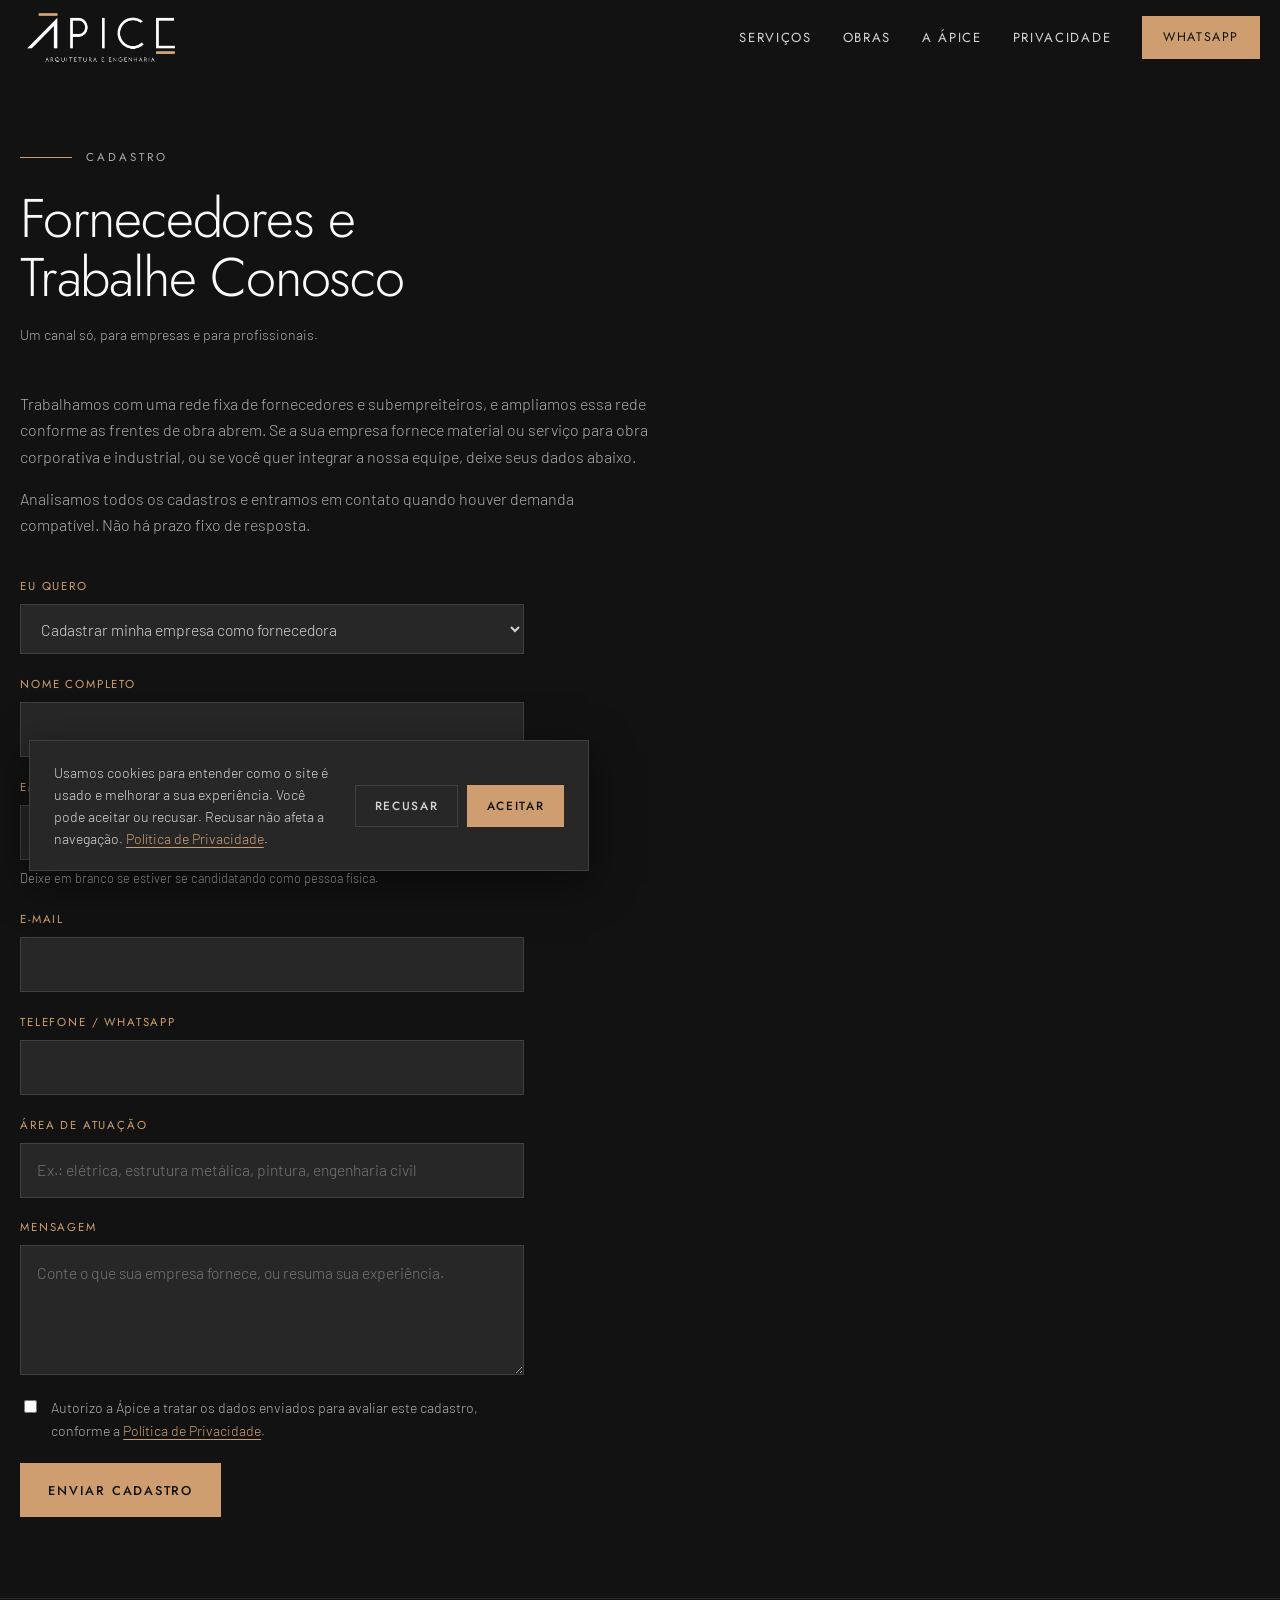
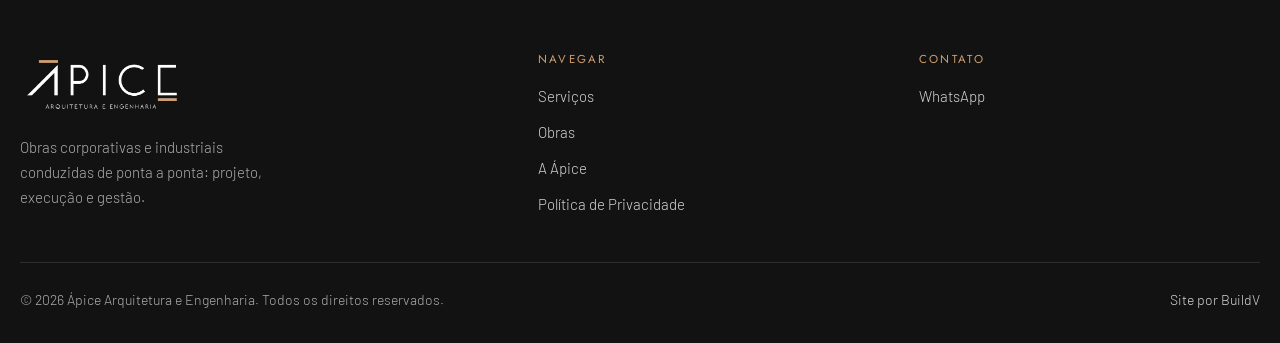
==== commit 8906c2a8: "Sistema de movimento pela especificação, copy sem travessão e refino premium MOVIMENTO (segue skills" ====
--- a/deploy-vercel/fornecedores.html
+++ b/deploy-vercel/fornecedores.html
@@ -3,7 +3,7 @@
 <head>
 <meta charset="utf-8">
 <meta name="viewport" content="width=device-width, initial-scale=1">
-<title>Fornecedores e Trabalhe Conosco — Ápice Arquitetura e Engenharia</title>
+<title>Fornecedores e Trabalhe Conosco | Ápice Arquitetura e Engenharia</title>
 <meta name="description" content="Cadastre sua empresa como fornecedora da Ápice ou envie sua candidatura para trabalhar conosco em obras corporativas e industriais.">
 <meta name="theme-color" content="#121212">
 <link rel="icon" href="favicon.ico" sizes="32x32">
@@ -23,7 +23,7 @@
 
 <header class="header is-stuck" id="header">
   <div class="header__inner">
-    <a class="brand" href="index.html" aria-label="Ápice Arquitetura e Engenharia — início">
+    <a class="brand" href="index.html" aria-label="Ápice Arquitetura e Engenharia, início">
       <img src="assets/img/logo-horizontal-branco.webp" alt="Ápice Arquitetura e Engenharia" width="600" height="223">
     </a>
     <button class="burger" id="burger" type="button" aria-label="Abrir menu" aria-expanded="false" aria-controls="nav">
@@ -50,8 +50,7 @@
       <p>
         Trabalhamos com uma rede fixa de fornecedores e subempreiteiros, e ampliamos essa rede
         conforme as frentes de obra abrem. Se a sua empresa fornece material ou serviço para
-        obra corporativa e industrial — ou se você quer integrar a nossa equipe — deixe seus
-        dados abaixo.
+        obra corporativa e industrial, ou se você quer integrar a nossa equipe, deixe seus dados abaixo.
       </p>
       <p>
         Analisamos todos os cadastros e entramos em contato quando houver demanda compatível.
@@ -127,7 +126,7 @@
     <div class="footer__grid">
       <div class="footer__brand">
         <img src="assets/img/logo-horizontal-branco.webp" alt="Ápice Arquitetura e Engenharia" width="600" height="223" loading="lazy">
-        <p>Obras corporativas e industriais conduzidas de ponta a ponta — projeto, execução e gestão.</p>
+        <p>Obras corporativas e industriais conduzidas de ponta a ponta: projeto, execução e gestão.</p>
       </div>
       <div>
         <h2 class="footer__title">Navegar</h2>
--- a/deploy-vercel/assets/css/style.css
+++ b/deploy-vercel/assets/css/style.css
@@ -16,18 +16,18 @@
   /* Neutros de papel */
   --paper:#fafafa;
   --paper-2:#f1f0ee;
-  --bronze-ink:#8a6a44;   /* bronze legível sobre claro — AA 4,76:1 */
-  --gray-ink:#5c5c5c;     /* texto secundário sobre claro — 6,41:1 */
+  --bronze-ink:#8a6a44;   /* bronze legível sobre claro: AA 4,76:1 */
+  --gray-ink:#5c5c5c;     /* texto secundário sobre claro: 6,41:1 */
 
   --rule:rgba(213,213,214,.14);
   --rule-dark:rgba(18,18,18,.12);
 
-  --fs-hero:clamp(2.5rem,6.2vw,5.2rem);
-  --fs-h2:clamp(1.9rem,4vw,3.1rem);
+  --fs-hero:clamp(2.35rem,5.4vw,4.5rem);
+  --fs-h2:clamp(1.75rem,3.4vw,2.7rem);
   --fs-h3:clamp(1.2rem,2vw,1.55rem);
   --fs-body:clamp(1rem,1.05vw,1.09rem);
   --fs-small:.875rem;
-  --fs-eyebrow:.75rem;
+  --fs-eyebrow:.72rem;
 
   --shell:min(1240px,100% - 2.5rem);
   --ease:cubic-bezier(.16,1,.3,1);
@@ -38,7 +38,10 @@
 html{-webkit-text-size-adjust:100%}
 body{margin:0}
 
-html{scroll-behavior:smooth;scroll-padding-top:var(--header-h)}
+/* auto, não smooth: com o motor de movimento carregado, o smooth do
+   navegador anima por cima do lerp e o loop dessincroniza. As âncoras
+   ficam com o JS, que já desconta o header (sistema-de-movimento §4). */
+html{scroll-behavior:auto;scroll-padding-top:calc(var(--header-h) + 12px)}
 @media (prefers-reduced-motion:reduce){html{scroll-behavior:auto}}
 
 body{
@@ -59,7 +62,7 @@
   font-family:"Jost",system-ui,sans-serif;
   font-weight:300;
   line-height:1.08;
-  letter-spacing:-.005em;
+  letter-spacing:-.022em;
   margin:0;
   text-wrap:balance;
 }
@@ -83,10 +86,10 @@
 .eyebrow{
   display:flex;align-items:center;gap:.9rem;
   font-family:"Jost",sans-serif;font-size:var(--fs-eyebrow);font-weight:400;
-  letter-spacing:.22em;text-transform:uppercase;color:var(--bronze);
+  letter-spacing:.26em;text-transform:uppercase;color:var(--bronze);
   margin:0 0 1.4rem;
 }
-.eyebrow__rule{display:block;width:38px;height:2px;background:var(--bronze);flex:none}
+.eyebrow__rule{display:block;width:52px;height:1px;background:var(--bronze);flex:none}
 .section--paper .eyebrow{color:var(--bronze-ink)}
 .section--paper .eyebrow__rule{background:var(--bronze-ink)}
 
@@ -147,19 +150,22 @@
   --bg:var(--bronze); --fg:var(--ink);
   display:inline-flex;align-items:center;gap:.6rem;
   padding:.95rem 1.7rem;
-  font-family:"Jost",sans-serif;font-size:.82rem;font-weight:500;
-  letter-spacing:.1em;text-transform:uppercase;text-decoration:none;
+  font-family:"Jost",sans-serif;font-size:.8rem;font-weight:500;
+  letter-spacing:.14em;text-transform:uppercase;text-decoration:none;
   color:var(--fg);background:var(--bg);border:1px solid var(--bg);
   cursor:pointer;
-  transition:background .3s var(--ease),color .3s var(--ease),border-color .3s var(--ease),transform .3s var(--ease);
-}
-.btn:hover{background:var(--sand);border-color:var(--sand);transform:translateY(-2px)}
+  transition:background .5s var(--ease),color .5s var(--ease),border-color .5s var(--ease),transform .5s var(--ease);
+}
+.btn:hover{background:var(--sand);border-color:var(--sand);transform:translateY(-3px)}
 .btn svg{width:17px;height:17px;flex:none;fill:currentColor}
 
 .btn--ghost{--bg:transparent;--fg:var(--gray-light);border-color:var(--rule)}
 .btn--ghost:hover{--fg:var(--ink);background:var(--gray-light);border-color:var(--gray-light)}
 .section--paper .btn--ghost{--fg:var(--ink);border-color:var(--rule-dark)}
 .section--paper .btn--ghost:hover{--fg:var(--paper);background:var(--ink);border-color:var(--ink)}
+
+/* Enquanto um overlay está aberto (menu ou lightbox), o fundo não rola */
+body.is-locked{overflow:hidden}
 
 /* ============================ HERO ============================ */
 .hero{position:relative;min-height:100svh;display:flex;align-items:flex-end;padding-block:calc(var(--header-h) + 3rem) clamp(2.5rem,6vh,4.5rem);overflow:hidden}
@@ -189,10 +195,10 @@
       rgba(18,18,18,0)   84%);
 }
 .hero__inner{position:relative;z-index:1;width:var(--shell);margin-inline:auto}
-.hero h1{font-size:var(--fs-hero);max-width:16ch;color:var(--paper)}
+.hero h1{font-size:var(--fs-hero);max-width:21ch;color:var(--paper)}
 .hero h1 em{font-style:normal;color:var(--bronze)}
-.hero__sub{max-width:52ch;margin-top:1.7rem;color:var(--gray-light);font-size:clamp(1rem,1.3vw,1.16rem)}
-.hero__cta{display:flex;flex-wrap:wrap;gap:.9rem;margin-top:2.4rem}
+.hero__sub{max-width:50ch;margin-top:2.1rem;color:var(--gray-light);font-size:clamp(1rem,1.25vw,1.14rem);line-height:1.7}
+.hero__cta{display:flex;flex-wrap:wrap;gap:.9rem;margin-top:2.9rem}
 
 .hero__marks{
   display:flex;flex-wrap:wrap;align-items:center;gap:.6rem 1.6rem;
@@ -206,21 +212,28 @@
 .hero__marks span{font-family:"Jost",sans-serif;letter-spacing:.06em;color:var(--gray-light)}
 
 /* ============================ SEÇÕES ============================ */
-.section{padding-block:clamp(4.5rem,11vh,8rem)}
+.section{padding-block:clamp(5.5rem,13vh,10rem)}
 .section--paper{background:var(--paper);color:var(--ink)}
 .section--paper h2,.section--paper h3{color:var(--ink)}
 .section--graphite{background:var(--graphite)}
 
-.section__head{max-width:60ch;margin-bottom:clamp(2.5rem,5vw,3.6rem)}
-.section__head h2{font-size:var(--fs-h2)}
-.section__head p{margin-top:1.2rem;color:var(--gray);max-width:62ch}
+.section__head{margin-bottom:clamp(3.2rem,6vw,5rem)}
+.section__head h2{font-size:var(--fs-h2);max-width:19ch}
+.section__head p{margin-top:1.4rem;color:var(--gray);max-width:58ch}
 .section--paper .section__head p{color:var(--gray-ink)}
 
 /* ---------- Serviços ---------- */
-.services{display:grid;gap:1px;background:var(--rule-dark);border:1px solid var(--rule-dark);grid-template-columns:repeat(3,minmax(0,1fr))}
-.service{background:var(--paper);padding:clamp(1.7rem,2.6vw,2.4rem);display:flex;flex-direction:column;gap:.85rem;transition:background .35s var(--ease)}
+.services{display:grid;gap:0;border-top:1px solid var(--rule-dark);grid-template-columns:repeat(3,minmax(0,1fr))}
+.service{
+  background:var(--paper);padding:clamp(2rem,3vw,3rem) clamp(1.6rem,2.4vw,2.4rem);
+  display:flex;flex-direction:column;gap:1rem;
+  border-bottom:1px solid var(--rule-dark);
+  transition:background .5s var(--ease);
+}
+/* filete só entre colunas: a primeira de cada linha não leva borda */
+.service:not(:nth-child(3n+1)){border-left:1px solid var(--rule-dark)}
 .service:hover{background:var(--paper-2)}
-.service__n{font-family:"Jost",sans-serif;font-size:.78rem;font-weight:500;letter-spacing:.18em;color:var(--bronze-ink)}
+.service__n{font-family:"Jost",sans-serif;font-size:.78rem;font-weight:400;letter-spacing:.24em;color:var(--bronze-ink)}
 .service h3{font-size:var(--fs-h3)}
 .service p{color:var(--gray-ink);font-size:.98rem;max-width:52ch}
 
@@ -335,6 +348,8 @@
 /* ============================ RESPONSIVO ============================ */
 @media (max-width:1024px){
   .services{grid-template-columns:repeat(2,minmax(0,1fr))}
+  .service:not(:nth-child(3n+1)){border-left:0}
+  .service:not(:nth-child(2n+1)){border-left:1px solid var(--rule-dark)}
   .process{grid-template-columns:repeat(2,minmax(0,1fr));gap:1.6rem 2rem}
   .grid{grid-template-columns:repeat(2,minmax(0,1fr))}
   .about{grid-template-columns:1fr;gap:2.5rem}
@@ -362,12 +377,12 @@
     opacity:0;visibility:hidden;transition:opacity .4s,visibility .4s;
   }
   .nav-scrim.is-on{opacity:1;visibility:visible}
-  body.nav-locked{overflow:hidden}
 }
 
 @media (max-width:560px){
   :root{--shell:min(1240px,100% - 2rem)}
   .services,.grid,.process{grid-template-columns:1fr}
+  .service{border-left:0!important}
   .footer__grid{grid-template-columns:1fr}
   .hero{min-height:auto;padding-block:calc(var(--header-h) + 5rem) 3.5rem}
   .hero__cta .btn{width:100%;justify-content:center}
--- a/deploy-vercel/assets/css/motion.css
+++ b/deploy-vercel/assets/css/motion.css
@@ -1,82 +1,92 @@
 /* ============================================================
-   Ápice — Sistema de movimento
-   Uma curva, três durações, quatro gestos. Nada decorativo:
-   cada animação existe para dirigir o olho na ordem da leitura.
-   Tudo é desligado por prefers-reduced-motion no fim do arquivo.
+   Ápice, sistema de movimento
+   Segue a especificação BuildV (skills/gerar-frontend/sistema-de-movimento.md):
+   movimento curto, easing longo, uma ideia de movimento por seção, e nada
+   que o conteúdo precise para existir.
+
+   Intensidade calibrada em ~4/10: deslocamento de 24px, blur de 5px,
+   parallax <= 0.12, sem bounce e sem scale exagerado.
+
+   Todo o estado inicial invisível vive atrás de `html.js`, que o motor
+   aplica antes do primeiro paint. Sem JS, ou sob prefers-reduced-motion,
+   a página é 100% legível.
    ============================================================ */
 
 :root{
-  --dur-1:.45s;   /* microinteração */
-  --dur-2:.75s;   /* entrada de elemento */
-  --dur-3:1.1s;   /* entrada de imagem / gesto amplo */
-  --ease-out:cubic-bezier(.16,1,.3,1);   /* saída suave, "assenta" */
-  --ease-io:cubic-bezier(.65,0,.35,1);   /* simétrica */
-}
-
-/* ------------------------------------------------------------
-   1. Reveal por scroll — variantes via [data-anim]
-   O estado inicial só é aplicado quando o JS marca o <html>,
-   para que sem JS o conteúdo apareça normalmente.
+  /* Easings canônicos da especificação */
+  --e:  cubic-bezier(.16,.84,.28,1);   /* entradas e reveals */
+  --e2: cubic-bezier(.4,0,.2,1);       /* UI: header, hover, chrome */
+
+  --dur-ui:.45s;    /* microinteração */
+  --dur-in:.85s;    /* entrada de bloco */
+  --dur-fig:1.1s;   /* entrada de imagem */
+  --dur-mask:1.5s;  /* cortina */
+}
+
+/* ------------------------------------------------------------
+   1. Entradas: [data-anim]. A duração pode ser encurtada pelo motor
+   via --dur quando não houver tela sobrando para a animação caber.
    ------------------------------------------------------------ */
 .js [data-anim]{
   opacity:0;
-  will-change:opacity,transform;
+  will-change:opacity,transform,filter;
   transition:
-    opacity var(--dur-2) var(--ease-out),
-    transform var(--dur-2) var(--ease-out),
-    clip-path var(--dur-3) var(--ease-out);
-  transition-delay:var(--d,0ms);
-}
-
-.js [data-anim="up"]    {transform:translateY(28px)}
-.js [data-anim="down"]  {transform:translateY(-22px)}
-.js [data-anim="left"]  {transform:translateX(-32px)}
-.js [data-anim="right"] {transform:translateX(32px)}
-.js [data-anim="scale"] {transform:scale(.965)}
-
-/* Título que sobe por trás de uma cortina. O clip vive num invólucro
-   para não cortar descendentes (g, p, ç) nem atrapalhar a seleção. */
+    opacity   var(--dur,var(--dur-in)) var(--e),
+    transform var(--dur,var(--dur-in)) var(--e),
+    filter    var(--dur,var(--dur-in)) var(--e),
+    clip-path var(--dur,var(--dur-fig)) var(--e);
+  transition-delay:var(--d,0ms);
+}
+
+.js [data-anim="up"]    {transform:translateY(24px);filter:blur(5px)}
+.js [data-anim="down"]  {transform:translateY(-20px);filter:blur(5px)}
+.js [data-anim="left"]  {transform:translateX(-26px);filter:blur(5px)}
+.js [data-anim="right"] {transform:translateX(26px);filter:blur(5px)}
+
+/* Bloco que já carrega um título dividido em palavras: só fade,
+   para não duplicar deslocamento ("o texto carrega o movimento") */
+.js [data-anim="soft"]  {transform:none;filter:none}
+
+/* Figuras: anima o invólucro, nunca o <img>, senão o zoom de hover morre */
+.js [data-anim="fig"]{transform:scale(.965);filter:blur(4px)}
+
+/* Cortina de baixo para cima; a imagem interna sai de um leve zoom */
 .js [data-anim="mask"]{
   opacity:1;
   transform:none;
-  clip-path:inset(-0.18em -0.1em 100% -0.1em);
-}
-.js [data-anim="mask"].is-in{clip-path:inset(-0.18em -0.1em -0.35em -0.1em)}
-
-/* Imagem que se descobre de baixo para cima, como uma cortina */
-.js [data-anim="clip"]{
-  opacity:1;
-  clip-path:inset(0 0 100% 0);
-  transform:none;
-}
-.js [data-anim="clip"] > img{
-  transform:scale(1.12);
-  transition:transform calc(var(--dur-3) * 1.35) var(--ease-out);
-  transition-delay:var(--d,0ms);
-}
-
-/* Filete que cresce da esquerda — usado nos eyebrows e nas etapas */
-.js [data-anim="rule"]{
+  clip-path:inset(0 0 101% 0);
+}
+.js [data-anim="mask"] > img{
+  transform:scale(1.08);
+  transition:transform var(--dur-mask) var(--e);
+  transition-delay:var(--d,0ms);
+}
+
+/* Cortina para texto: a folga vertical evita cortar acentos e descendentes */
+.js [data-anim="curtain"]{
   opacity:1;
   transform:none;
-  --rule-scale:0;
+  clip-path:inset(-.18em -.1em 101% -.1em);
 }
 
 .js [data-anim].is-in{
   opacity:1;
   transform:none;
+  filter:none;
   --rule-scale:1;
 }
-.js [data-anim="clip"].is-in{clip-path:inset(0 0 0 0)}
-.js [data-anim="clip"].is-in > img{transform:scale(1)}
-
-/* Depois de entrar, libera a camada de composição */
+.js [data-anim="mask"].is-in    {clip-path:inset(0 0 0 0)}
+.js [data-anim="curtain"].is-in {clip-path:inset(-.18em -.1em -.35em -.1em)}
+.js [data-anim="mask"].is-in > img{transform:none}
+
+/* Terminou: devolve a camada de composição ao navegador */
 .js [data-anim].is-done{will-change:auto}
 
-/* Revelação sem transição: para quem rolou rápido, voltou, saltou de âncora
-   ou já está no fim da página. O conteúdo chega pronto, sem espera. */
+/* Revelação sem transição: para quem rolou rápido, voltou, saltou de âncora,
+   já está no fim da página, ou não tem tela sobrando para a animação caber. */
 .js [data-anim].is-instant,
 .js [data-anim].is-instant > img,
+.js [data-anim].is-instant .w > i,
 .js .hero.is-instant .hero__inner > *,
 .js .hero.is-instant .hero__media img{
   transition:none!important;
@@ -84,49 +94,77 @@
 }
 
 /* ------------------------------------------------------------
-   2. Filete animado do eyebrow
+   2. Título palavra por palavra
+   Cada palavra ganha uma máscara e sobe de dentro dela. O motor só
+   divide títulos de texto puro, para não mexer em marcação alheia.
+   ------------------------------------------------------------ */
+.w{
+  display:inline-block;
+  overflow:hidden;
+  vertical-align:top;
+  /* a folga acomoda acentos e descendentes sem que a máscara os corte */
+  padding:.14em .03em .2em;
+  margin:-.14em -.03em -.2em;
+}
+.w > i{
+  display:inline-block;
+  font-style:inherit;
+  will-change:transform;
+}
+.js .w > i{
+  transform:translateY(112%);
+  transition:transform .9s var(--e);
+  transition-delay:var(--wd,0ms);
+}
+.js .is-in .w > i{transform:none}
+.js .is-done .w > i{will-change:auto}
+
+/* ------------------------------------------------------------
+   3. Filetes que crescem da esquerda
    ------------------------------------------------------------ */
 .eyebrow__rule{
   transform-origin:left center;
   transform:scaleX(var(--rule-scale,1));
-  transition:transform var(--dur-2) var(--ease-out);
-  transition-delay:var(--d,0ms);
-}
-
-/* ------------------------------------------------------------
-   3. Etapas do processo — a régua superior cresce
-   ------------------------------------------------------------ */
+  transition:transform var(--dur-in) var(--e);
+  transition-delay:var(--d,0ms);
+}
+
 .step{position:relative;border-top-color:var(--rule)}
 .step__rule{
-  position:absolute;inset:-2px auto auto 0;
-  display:block;height:2px;width:100%;
+  position:absolute;inset:-1px auto auto 0;
+  display:block;height:1px;width:100%;
   background:var(--bronze);
   transform-origin:left center;
   transform:scaleX(var(--rule-scale,1));
-  transition:transform var(--dur-3) var(--ease-out);
+  transition:transform var(--dur-fig) var(--e);
   transition-delay:var(--d,0ms);
 }
 .js .step[data-anim]{--rule-scale:0}
 .js .step[data-anim].is-in{--rule-scale:1}
-
-/* ------------------------------------------------------------
-   4. Hero — entrada encadeada no load + parallax da foto
+.js .eyebrow[data-anim]{--rule-scale:0}
+.js .eyebrow[data-anim].is-in{--rule-scale:1}
+
+/* ------------------------------------------------------------
+   4. Hero: entrada encadeada no load, foto com parallax leve
    ------------------------------------------------------------ */
 .js .hero__inner > *{
   opacity:0;
-  transform:translateY(26px);
-  transition:opacity var(--dur-2) var(--ease-out),transform var(--dur-2) var(--ease-out);
-  transition-delay:var(--d,0ms);
-}
-.js .hero.is-ready .hero__inner > *{opacity:1;transform:none}
+  transform:translateY(22px);
+  filter:blur(4px);
+  transition:
+    opacity var(--dur-in) var(--e),
+    transform var(--dur-in) var(--e),
+    filter var(--dur-in) var(--e);
+  transition-delay:var(--d,0ms);
+}
+.js .hero.is-ready .hero__inner > *{opacity:1;transform:none;filter:none}
 
 .js .hero__media img{
-  transform:scale(1.1);
-  transition:transform 1.8s var(--ease-out);
-}
-.js .hero.is-ready .hero__media img{transform:scale(1)}
-
-/* O parallax escreve --py; a escala fica por conta da entrada acima */
+  transform:scale(1.075);
+  transition:transform 1.8s var(--e);
+}
+.js .hero.is-ready .hero__media img{transform:none}
+
 .hero__media{will-change:transform}
 .hero.is-ready .hero__media{transform:translate3d(0,var(--py,0px),0)}
 
@@ -134,17 +172,11 @@
    5. Faixas de imagem com parallax
    ------------------------------------------------------------ */
 .band{position:relative;overflow:hidden}
-.band__media{
-  position:relative;display:grid;overflow:hidden;
-  background:var(--ink);
-}
-.band__frame{
-  grid-area:1/1;position:relative;overflow:hidden;
-  aspect-ratio:21/9;
-}
+.band__media{position:relative;display:grid;overflow:hidden;background:var(--ink)}
+.band__frame{grid-area:1/1;position:relative;overflow:hidden;aspect-ratio:21/9}
 .band__frame img{
-  position:absolute;inset:-12% 0;
-  width:100%;height:124%;object-fit:cover;
+  position:absolute;inset:-10% 0;
+  width:100%;height:120%;object-fit:cover;
   transform:translate3d(0,var(--py,0px),0);
   will-change:transform;
 }
@@ -170,17 +202,17 @@
 }
 .band__quote p{
   font-family:"Jost",sans-serif;font-weight:300;
-  font-size:clamp(1.15rem,2.3vw,1.9rem);line-height:1.25;
-  color:var(--paper);
+  font-size:clamp(1.15rem,2.2vw,1.8rem);line-height:1.22;
+  letter-spacing:-.02em;color:var(--paper);
 }
 .band__quote span{
-  display:block;margin-top:.9rem;
+  display:block;margin-top:1rem;
   font-family:"Jost",sans-serif;font-size:var(--fs-eyebrow);font-weight:400;
-  letter-spacing:.2em;text-transform:uppercase;color:var(--bronze);
-}
-
-/* ------------------------------------------------------------
-   6. Sobre — composição de duas fotos
+  letter-spacing:.26em;text-transform:uppercase;color:var(--bronze);
+}
+
+/* ------------------------------------------------------------
+   6. Sobre: composição de duas fotos
    ------------------------------------------------------------ */
 .about__media{position:relative;padding-bottom:clamp(3rem,7vw,5.5rem)}
 .about__media > .about__shot{position:relative;overflow:hidden}
@@ -195,37 +227,37 @@
 .about__shot--sub img{aspect-ratio:1/1}
 
 /* ------------------------------------------------------------
-   7. Microinterações
+   7. UI e microinterações
    ------------------------------------------------------------ */
 .work::after{
   content:"";position:absolute;inset:0;z-index:2;
   border:1px solid transparent;
-  transition:border-color var(--dur-1) var(--ease-out);
+  transition:border-color var(--dur-ui) var(--e2);
   pointer-events:none;
 }
 .work:hover::after,.work:focus-visible::after{border-color:var(--bronze)}
 
-.work__cap{opacity:.94;transition:transform var(--dur-1) var(--ease-out),opacity var(--dur-1)}
+.work__cap{opacity:.94;transition:transform var(--dur-ui) var(--e),opacity var(--dur-ui)}
 .work:hover .work__cap,.work:focus-visible .work__cap{transform:translateY(-4px);opacity:1}
 
 .service{position:relative}
 .service::after{
-  content:"";position:absolute;inset:auto 0 0 0;height:2px;
+  content:"";position:absolute;inset:auto 0 -1px 0;height:1px;
   background:var(--bronze-ink);
   transform:scaleX(0);transform-origin:left center;
-  transition:transform var(--dur-1) var(--ease-out);
+  transition:transform var(--dur-ui) var(--e);
 }
 .service:hover::after{transform:scaleX(1)}
 
-.footer a,.nav a{transition:color var(--dur-1) var(--ease-out)}
-
-/* Header encolhe depois da primeira dobra: devolve altura de tela à leitura */
-.header{transition:background .4s var(--ease-out),border-color .4s var(--ease-out),height .4s var(--ease-out)}
+.footer a,.nav a{transition:color var(--dur-ui) var(--e2)}
+
+/* Header: encolhe depois da primeira dobra, devolvendo altura à leitura */
+.header{transition:background .45s var(--e2),border-color .45s var(--e2),height .45s var(--e2)}
 .header.is-compact{height:60px}
-.header .brand img{transition:width .4s var(--ease-out)}
+.header .brand img{transition:width .45s var(--e2)}
 .header.is-compact .brand img{width:clamp(104px,13vw,132px)}
 
-/* Barra de progresso da leitura — 2px no topo, some no fim */
+/* Barra de leitura */
 .progress{
   position:fixed;inset:0 0 auto;z-index:101;
   height:2px;background:var(--bronze);
@@ -234,20 +266,26 @@
 }
 
 /* ------------------------------------------------------------
-   8. Respeito total a prefers-reduced-motion
+   8. prefers-reduced-motion desliga tudo
+   O motor nem chega a aplicar a classe .js, então nenhum estado
+   inicial escondido existe. Estas regras são o cinto de segurança.
    ------------------------------------------------------------ */
 @media (prefers-reduced-motion:reduce){
   .js [data-anim],
-  .js [data-anim="clip"],
   .js [data-anim="mask"],
+  .js [data-anim="curtain"],
+  .js [data-anim="fig"],
   .js .hero__inner > *{
-    opacity:1!important;transform:none!important;clip-path:none!important;
+    opacity:1!important;transform:none!important;
+    filter:none!important;clip-path:none!important;
     transition:none!important;
   }
-  .js [data-anim="clip"] > img,
+  .js [data-anim="mask"] > img,
   .js .hero__media img{transform:none!important;transition:none!important}
+  .js .w > i{transform:none!important;transition:none!important}
+  .w{overflow:visible;padding:0;margin:0}
   .hero.is-ready .hero__media,
-  .band__media img{transform:none!important}
+  .band__frame img{transform:none!important}
   .eyebrow__rule,.step__rule{transform:scaleX(1)!important;transition:none!important}
   .progress{display:none}
   .work__cap{transform:none;opacity:1}
@@ -261,7 +299,7 @@
 }
 
 /* ------------------------------------------------------------
-   9. Responsivo do que foi acrescentado
+   9. Responsivo do que este arquivo acrescenta
    ------------------------------------------------------------ */
 @media (max-width:1024px){
   .band__frame{aspect-ratio:16/9}
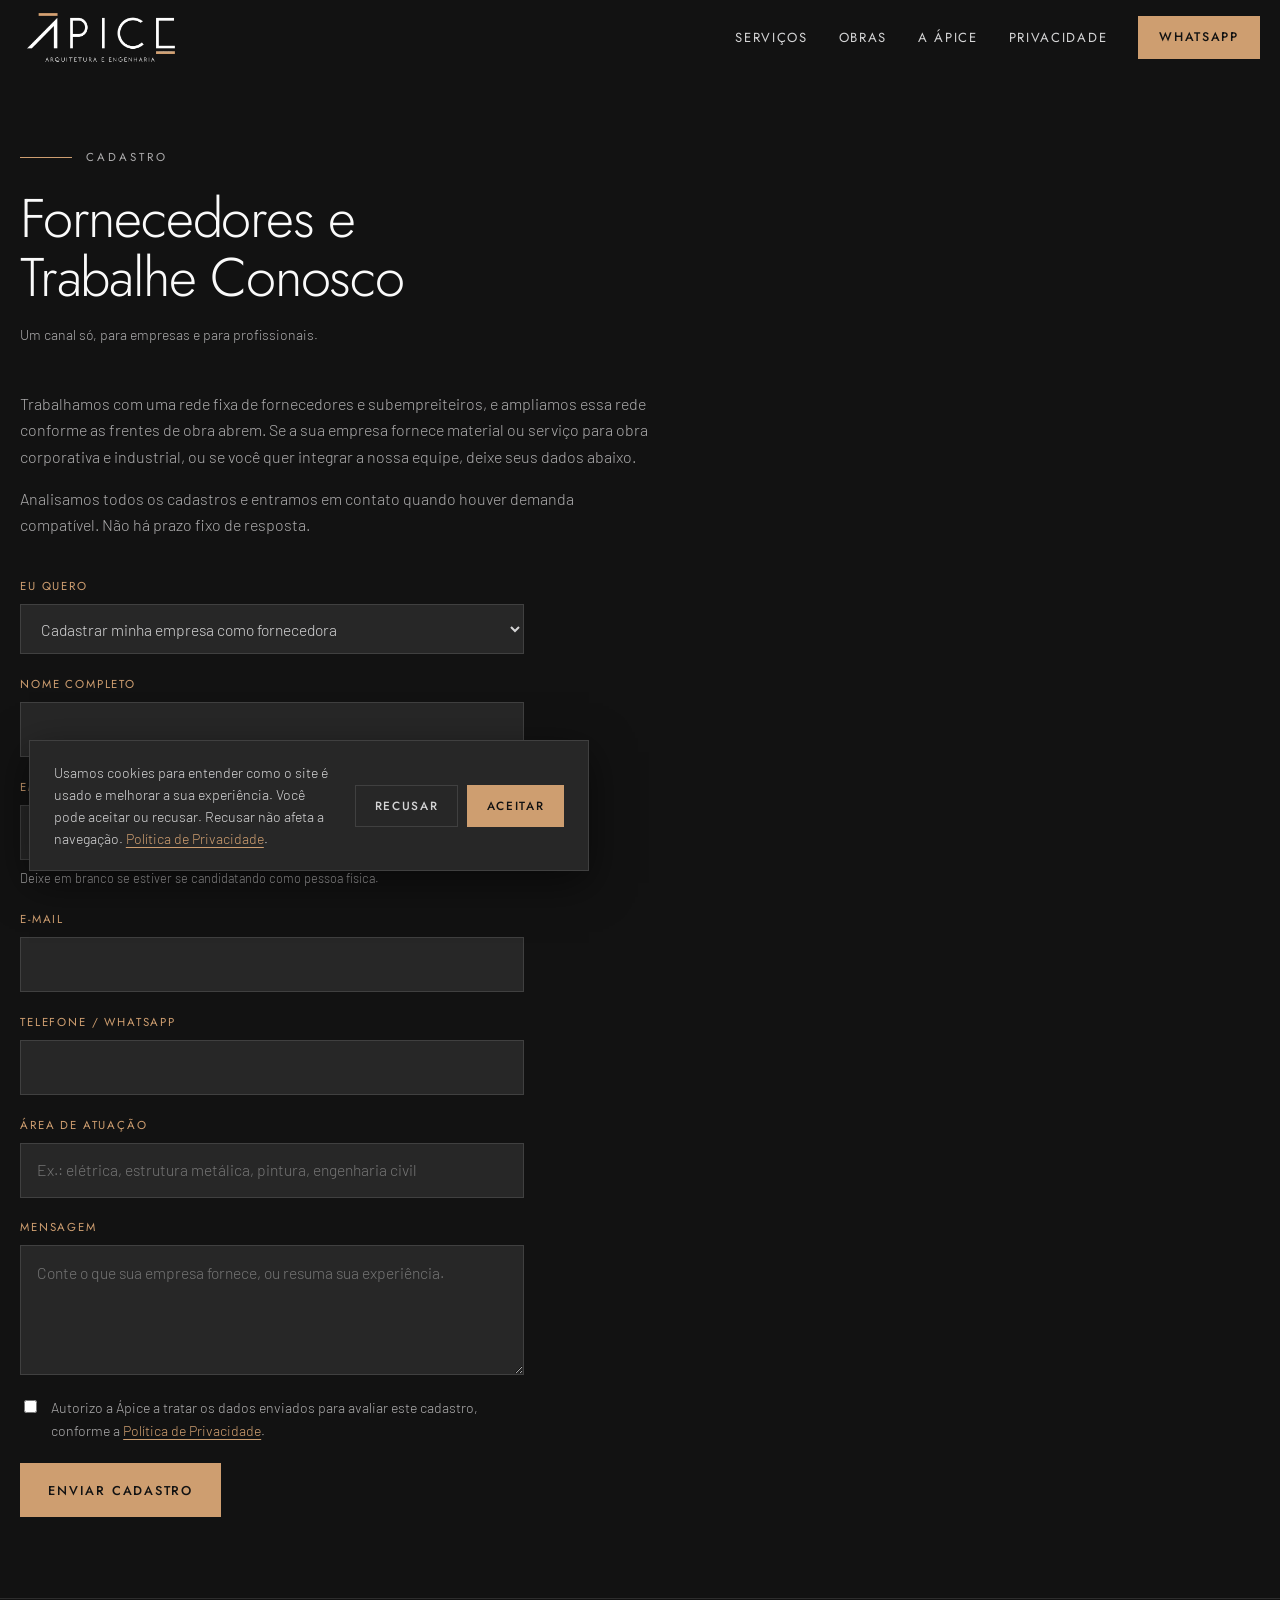
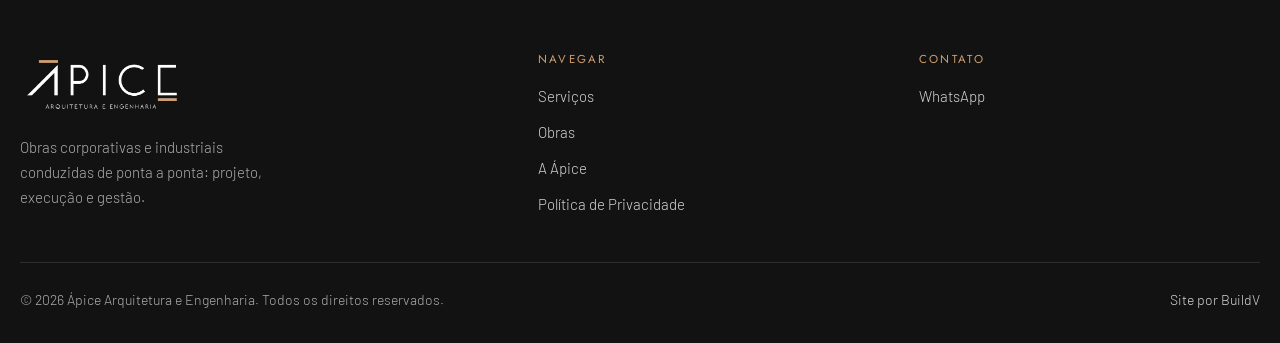
==== commit 5a87c24b: "Alinha larguras, corrige animações, melhora responsividade e instala GTM + Merlin Layout e responsiv" ====
--- a/deploy-vercel/fornecedores.html
+++ b/deploy-vercel/fornecedores.html
@@ -1,6 +1,15 @@
 <!DOCTYPE html>
 <html lang="pt-BR">
 <head>
+<!-- BuildV: GTM -->
+<!-- Google Tag Manager -->
+<script>(function(w,d,s,l,i){w[l]=w[l]||[];w[l].push({'gtm.start':
+new Date().getTime(),event:'gtm.js'});var f=d.getElementsByTagName(s)[0],
+j=d.createElement(s),dl=l!='dataLayer'?'&l='+l:'';j.async=true;j.src=
+'https://www.googletagmanager.com/gtm.js?id='+i+dl;f.parentNode.insertBefore(j,f);
+})(window,document,'script','dataLayer','GTM-NNR28VWJ');</script>
+<!-- End Google Tag Manager -->
+<!-- /BuildV: GTM -->
 <meta charset="utf-8">
 <meta name="viewport" content="width=device-width, initial-scale=1">
 <title>Fornecedores e Trabalhe Conosco | Ápice Arquitetura e Engenharia</title>
@@ -14,8 +23,48 @@
 <link rel="stylesheet" href="assets/css/style.css">
 <link rel="stylesheet" href="assets/css/motion.css">
 <script src="assets/js/motion.js"></script>
+
+<!-- MERLIN -->
+<script src='https://scripts.gomerlin.com.br/merlin.js'></script>
+<script>
+  Merlin.Popup.initFromSource("https://tools.gomerlin.com.br/popup/eb72bc42-ac95-4d5d-b7d2-bc868579cc42");
+
+  function waitForElm(selector) {
+    return new Promise(function(resolve) {
+      if (document.querySelector(selector)) {
+        return resolve(document.querySelector(selector));
+      }
+      var observer = new MutationObserver(function() {
+        if (document.querySelector(selector)) {
+          resolve(document.querySelector(selector));
+          observer.disconnect();
+        }
+      });
+      observer.observe(document.documentElement, { childList: true, subtree: true });
+    });
+  }
+
+  waitForElm('.merlin-button').then(function() {
+    for (var i = 1; i <= 15; i++) {
+      var el = document.getElementById('cta-merlin' + i);
+      if (el) {
+        el.addEventListener('click', function(e) {
+          e.preventDefault();
+          document.querySelector('.merlin-button').click();
+        });
+      }
+    }
+  });
+</script>
+<!-- /MERLIN -->
 </head>
 <body>
+<!-- BuildV: GTM (noscript) -->
+<!-- Google Tag Manager (noscript) -->
+<noscript><iframe src="https://www.googletagmanager.com/ns.html?id=GTM-NNR28VWJ"
+height="0" width="0" style="display:none;visibility:hidden"></iframe></noscript>
+<!-- End Google Tag Manager (noscript) -->
+<!-- /BuildV: GTM (noscript) -->
 
 <div class="progress" aria-hidden="true"></div>
 
@@ -34,7 +83,7 @@
       <a href="index.html#obras">Obras</a>
       <a href="index.html#sobre">A Ápice</a>
       <a href="politica-de-privacidade.html">Privacidade</a>
-      <a class="btn" href="https://wa.me/5511999999999" target="_blank" rel="noopener">WhatsApp</a>
+      <button type="button" class="btn" id="cta-merlin1">WhatsApp</button>
     </nav>
   </div>
 </header>
--- a/deploy-vercel/assets/css/style.css
+++ b/deploy-vercel/assets/css/style.css
@@ -343,6 +343,10 @@
 .wa:hover{transform:scale(1.07);background:var(--sand)}
 .wa svg{width:27px;height:27px;fill:currentColor}
 
+/* Botão flutuante do Merlin com a cor da identidade (aparece como aro; o ícone
+   servido é opaco, então a marca só pinta a borda do botão) */
+.merlin-button{background:var(--bronze)!important}
+
 /* Movimento: ver motion.css */
 
 /* ============================ RESPONSIVO ============================ */
@@ -355,6 +359,13 @@
   .about{grid-template-columns:1fr;gap:2.5rem}
   .footer__grid{grid-template-columns:1fr 1fr;gap:2rem}
   .footer__brand{grid-column:1/-1}
+}
+
+/* Tablet largo: a galeria de obras volta a 3 colunas, aproveitando a largura
+   e encurtando a rolagem. Serviços e processo (texto) seguem em 2, mais
+   confortáveis para leitura. */
+@media (min-width:900px) and (max-width:1024px){
+  .grid{grid-template-columns:repeat(3,minmax(0,1fr))}
 }
 
 @media (max-width:860px){
@@ -392,6 +403,12 @@
   .footer__bottom{flex-direction:column;align-items:flex-start}
 }
 
+/* Alvos de toque de 44px em dispositivos de toque (WCAG 2.5.5). Só em ponteiro
+   grosso: no desktop com mouse, a densidade e o sublinhado do nav ficam intactos. */
+@media (pointer:coarse){
+  .nav a,.footer a,.footer__bottom a{min-height:44px}
+}
+
 /* ============================ BANNER DE COOKIES (LGPD) ============================ */
 .cookiebar{
   position:fixed;left:clamp(1rem,3vw,1.8rem);bottom:clamp(1rem,3vw,1.8rem);z-index:95;
--- a/deploy-vercel/assets/css/motion.css
+++ b/deploy-vercel/assets/css/motion.css
@@ -81,6 +81,15 @@
 
 /* Terminou: devolve a camada de composição ao navegador */
 .js [data-anim].is-done{will-change:auto}
+
+/* Um contêiner que só orquestra o stagger — isto é, que carrega outro
+   [data-anim] dentro — não pode também se deslocar: o filho somaria dois
+   movimentos (no "sobre", ainda por cima em eixos cruzados, o pai para a
+   esquerda e o filho para cima). O contêiner fica passivo e o filho carrega
+   o único movimento da seção, como já fazem .services, .process e .grid. */
+.js [data-anim]:has([data-anim]){
+  opacity:1;transform:none;filter:none;transition:none;will-change:auto;
+}
 
 /* Revelação sem transição: para quem rolou rápido, voltou, saltou de âncora,
    já está no fim da página, ou não tem tela sobrando para a animação caber. */
@@ -172,7 +181,7 @@
    5. Faixas de imagem com parallax
    ------------------------------------------------------------ */
 .band{position:relative;overflow:hidden}
-.band__media{position:relative;display:grid;overflow:hidden;background:var(--ink)}
+.band__media{position:relative;display:grid;overflow:hidden;background:var(--ink);width:var(--shell);margin-inline:auto}
 .band__frame{grid-area:1/1;position:relative;overflow:hidden;aspect-ratio:21/9}
 .band__frame img{
   position:absolute;inset:-10% 0;
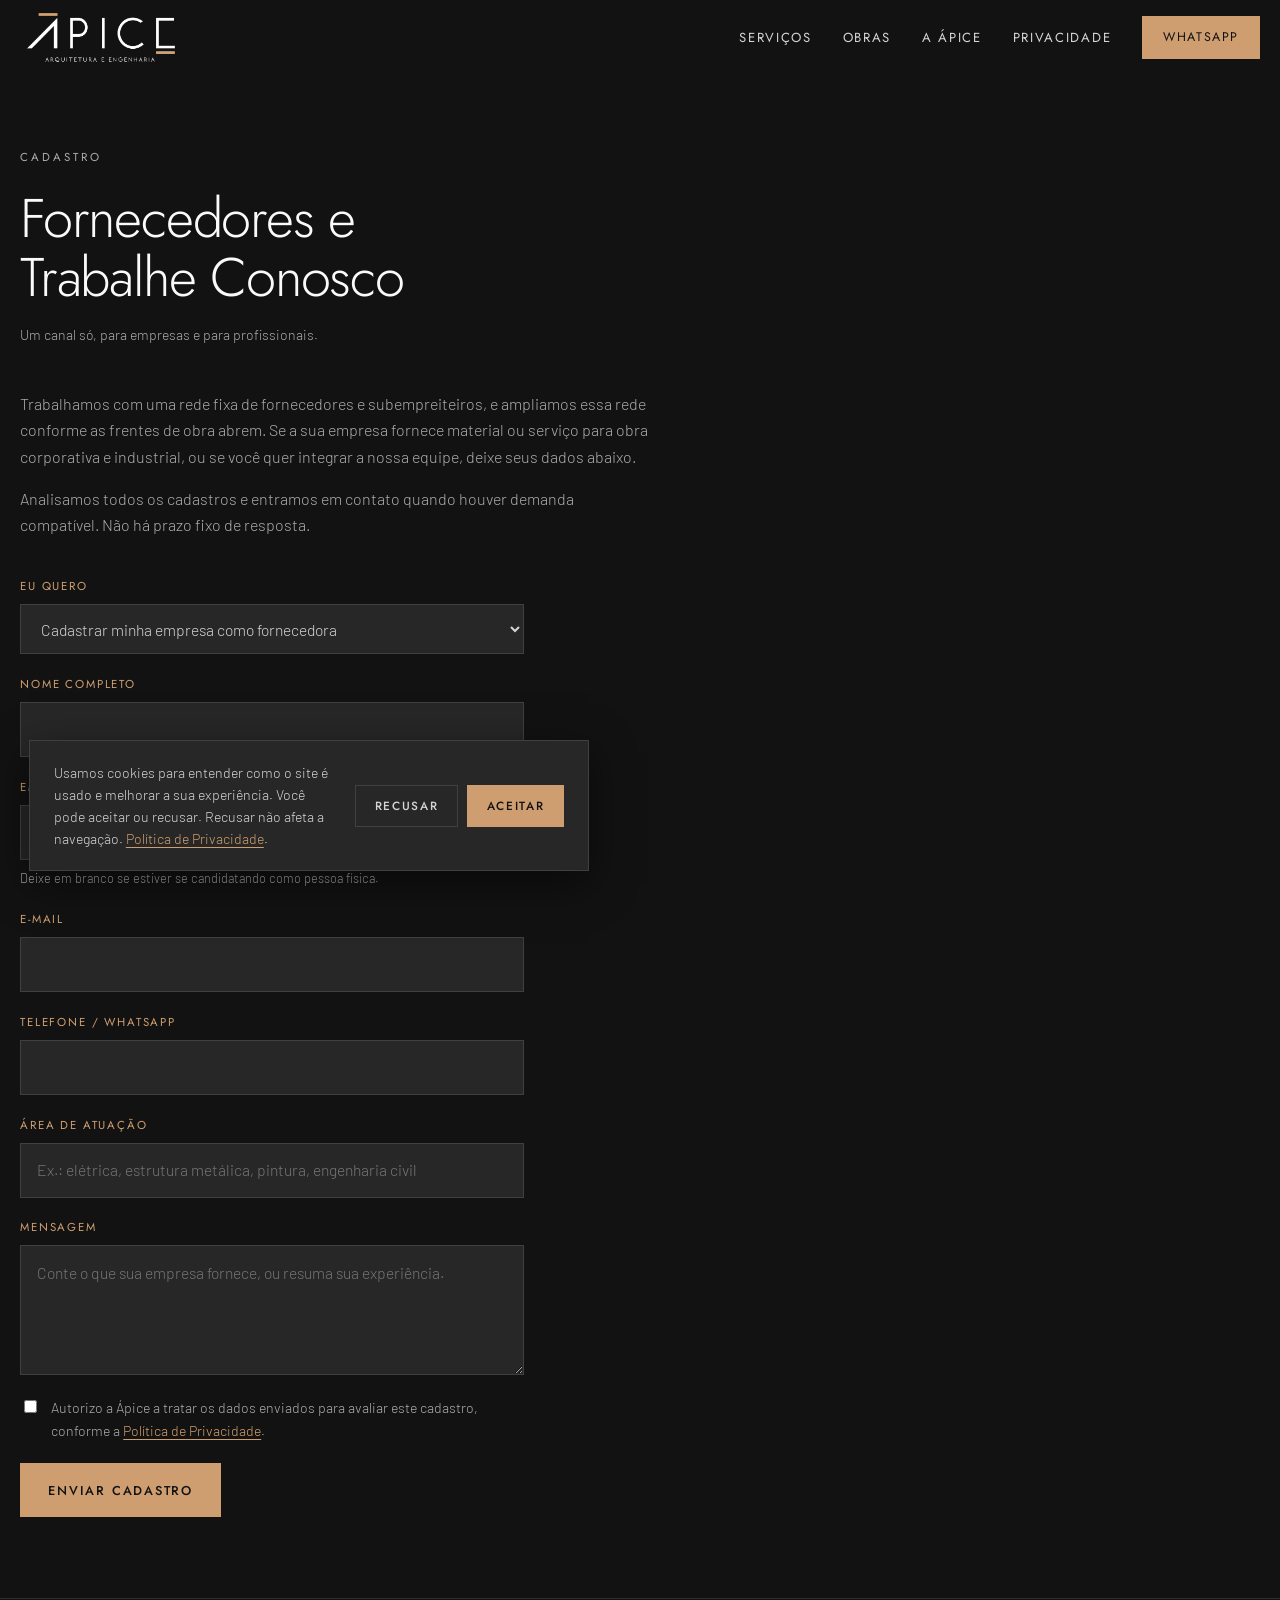
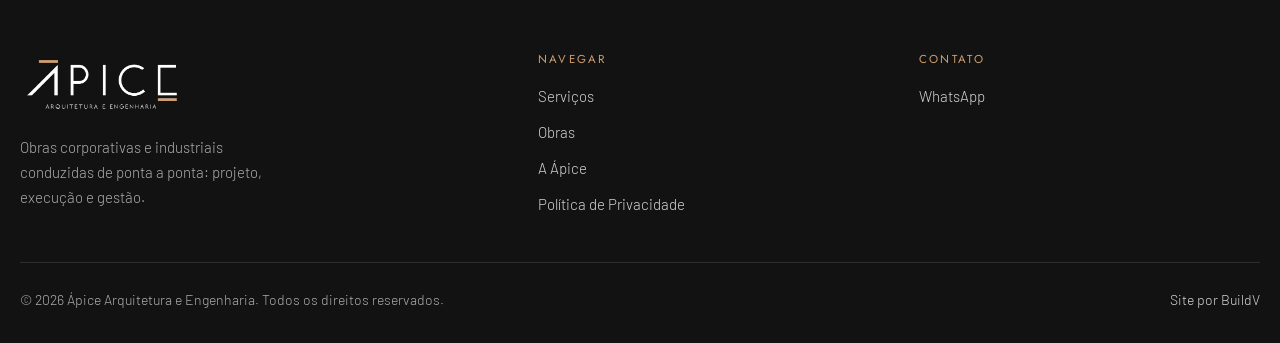
==== commit b472af2c: "ajuste(apiceeng): fotos x serviço, hero, faixa de equipe e obras em carrossel — sem task no ClickUp " ====
--- a/deploy-vercel/fornecedores.html
+++ b/deploy-vercel/fornecedores.html
@@ -1,15 +1,6 @@
 <!DOCTYPE html>
 <html lang="pt-BR">
 <head>
-<!-- BuildV: GTM -->
-<!-- Google Tag Manager -->
-<script>(function(w,d,s,l,i){w[l]=w[l]||[];w[l].push({'gtm.start':
-new Date().getTime(),event:'gtm.js'});var f=d.getElementsByTagName(s)[0],
-j=d.createElement(s),dl=l!='dataLayer'?'&l='+l:'';j.async=true;j.src=
-'https://www.googletagmanager.com/gtm.js?id='+i+dl;f.parentNode.insertBefore(j,f);
-})(window,document,'script','dataLayer','GTM-NNR28VWJ');</script>
-<!-- End Google Tag Manager -->
-<!-- /BuildV: GTM -->
 <meta charset="utf-8">
 <meta name="viewport" content="width=device-width, initial-scale=1">
 <title>Fornecedores e Trabalhe Conosco | Ápice Arquitetura e Engenharia</title>
@@ -20,51 +11,11 @@
 <link rel="preconnect" href="https://fonts.googleapis.com">
 <link rel="preconnect" href="https://fonts.gstatic.com" crossorigin>
 <link href="https://fonts.googleapis.com/css2?family=Barlow:wght@300;400;500;600&family=Jost:wght@300;400;500&display=swap" rel="stylesheet">
-<link rel="stylesheet" href="assets/css/style.css">
-<link rel="stylesheet" href="assets/css/motion.css">
-<script src="assets/js/motion.js"></script>
-
-<!-- MERLIN -->
-<script src='https://scripts.gomerlin.com.br/merlin.js'></script>
-<script>
-  Merlin.Popup.initFromSource("https://tools.gomerlin.com.br/popup/eb72bc42-ac95-4d5d-b7d2-bc868579cc42");
-
-  function waitForElm(selector) {
-    return new Promise(function(resolve) {
-      if (document.querySelector(selector)) {
-        return resolve(document.querySelector(selector));
-      }
-      var observer = new MutationObserver(function() {
-        if (document.querySelector(selector)) {
-          resolve(document.querySelector(selector));
-          observer.disconnect();
-        }
-      });
-      observer.observe(document.documentElement, { childList: true, subtree: true });
-    });
-  }
-
-  waitForElm('.merlin-button').then(function() {
-    for (var i = 1; i <= 15; i++) {
-      var el = document.getElementById('cta-merlin' + i);
-      if (el) {
-        el.addEventListener('click', function(e) {
-          e.preventDefault();
-          document.querySelector('.merlin-button').click();
-        });
-      }
-    }
-  });
-</script>
-<!-- /MERLIN -->
+<link rel="stylesheet" href="assets/css/style.css?v=20261005">
+<link rel="stylesheet" href="assets/css/motion.css?v=20261005">
+<script src="assets/js/motion.js?v=20261005"></script>
 </head>
 <body>
-<!-- BuildV: GTM (noscript) -->
-<!-- Google Tag Manager (noscript) -->
-<noscript><iframe src="https://www.googletagmanager.com/ns.html?id=GTM-NNR28VWJ"
-height="0" width="0" style="display:none;visibility:hidden"></iframe></noscript>
-<!-- End Google Tag Manager (noscript) -->
-<!-- /BuildV: GTM (noscript) -->
 
 <div class="progress" aria-hidden="true"></div>
 
@@ -83,7 +34,7 @@
       <a href="index.html#obras">Obras</a>
       <a href="index.html#sobre">A Ápice</a>
       <a href="politica-de-privacidade.html">Privacidade</a>
-      <button type="button" class="btn" id="cta-merlin1">WhatsApp</button>
+      <a class="btn" href="https://wa.me/5511999999999" target="_blank" rel="noopener">WhatsApp</a>
     </nav>
   </div>
 </header>
@@ -92,7 +43,7 @@
 <main class="page" id="conteudo">
   <div class="shell">
     <div class="page__inner" data-stagger="60">
-      <p class="eyebrow" data-anim="up"><i class="eyebrow__rule" aria-hidden="true"></i>Cadastro</p>
+      <p class="eyebrow" data-anim="up">Cadastro</p>
       <h1 data-anim="up" style="--d:80ms">Fornecedores e Trabalhe Conosco</h1>
       <p class="page__meta">Um canal só, para empresas e para profissionais.</p>
 
@@ -200,7 +151,7 @@
   </div>
 </footer>
 
-<script src="assets/js/main.js" defer></script>
+<script src="assets/js/main.js?v=20261005" defer></script>
 <script src="assets/js/cookies.js" defer></script>
 </body>
 </html>
--- a/deploy-vercel/assets/css/style.css
+++ b/deploy-vercel/assets/css/style.css
@@ -82,16 +82,14 @@
   outline:2px solid var(--bronze);outline-offset:3px;
 }
 
-/* --- Eyebrow: filete bronze + rótulo, ecoando as barras do logotipo --- */
+/* --- Eyebrow: rótulo bronze em caixa alta, sem filete (pedido do cliente, 05/10/2026) --- */
 .eyebrow{
-  display:flex;align-items:center;gap:.9rem;
+  display:flex;align-items:center;
   font-family:"Jost",sans-serif;font-size:var(--fs-eyebrow);font-weight:400;
   letter-spacing:.26em;text-transform:uppercase;color:var(--bronze);
   margin:0 0 1.4rem;
 }
-.eyebrow__rule{display:block;width:52px;height:1px;background:var(--bronze);flex:none}
 .section--paper .eyebrow{color:var(--bronze-ink)}
-.section--paper .eyebrow__rule{background:var(--bronze-ink)}
 
 /* ============================ HEADER ============================ */
 .header{
@@ -171,15 +169,20 @@
 .hero{position:relative;min-height:100svh;display:flex;align-items:flex-end;padding-block:calc(var(--header-h) + 3rem) clamp(2.5rem,6vh,4.5rem);overflow:hidden}
 .hero__media{position:absolute;inset:0;z-index:0}
 .hero__media img{width:100%;height:100%;object-fit:cover}
+/* Topo escuro só na faixa do menu (o header é transparente sobre a foto);
+   o miolo e a base ficam mais leves para a sinuca e o lounge aparecerem à
+   direita. Quem segura o contraste do texto, à esquerda, são o degradê lateral
+   e o véu radial (medido em audit-contraste-foto.js, menu incluído). */
 .hero__media::after{
   content:"";position:absolute;inset:0;
   background:
     linear-gradient(180deg,
-      rgba(18,18,18,.80) 0%,
-      rgba(18,18,18,.48) 30%,
-      rgba(18,18,18,.72) 58%,
-      rgba(18,18,18,.93) 82%,
-      rgba(18,18,18,.97) 100%),
+      rgba(18,18,18,.82) 0%,
+      rgba(18,18,18,.74) 10%,
+      rgba(18,18,18,.30) 30%,
+      rgba(18,18,18,.40) 58%,
+      rgba(18,18,18,.62) 82%,
+      rgba(18,18,18,.92) 100%),
     linear-gradient(90deg,
       rgba(18,18,18,.70) 0%,
       rgba(18,18,18,.52) 24%,
@@ -252,30 +255,98 @@
 .about__body p{color:var(--gray);max-width:64ch}
 .about__media{position:relative}
 
-/* ---------- Portfólio: grade 3/2/1 com lightbox ---------- */
-.grid{display:grid;grid-template-columns:repeat(3,minmax(0,1fr));gap:clamp(.9rem,1.6vw,1.4rem)}
+/* ---------- Portfólio: carrossel de obras com lightbox por obra ----------
+   Exceção registrada ao "grade 3/2/1": pedido do cliente (05/10/2026), com obras
+   maiores (2,4 por vista no desktop, a terceira aparecendo pela borda). O resto do
+   requisito segue: card = uma obra, "N fotos", galeria com contador, número par. */
+.carousel__track{
+  --gap:clamp(.9rem,1.6vw,1.4rem);
+  --por-vista:2.4;
+  display:grid;grid-auto-flow:column;
+  grid-auto-columns:min(
+    calc((100% - (var(--por-vista) - 1) * var(--gap)) / var(--por-vista)),
+    var(--card-max,100vw));
+  gap:var(--gap);
+  overflow-x:auto;overscroll-behavior-x:contain;
+  scroll-snap-type:x mandatory;scrollbar-width:none;
+  /* folga para o anel de foco do card não ser cortado pelo overflow */
+  padding:6px;margin:-6px;scroll-padding-inline:6px;
+}
+.carousel__track::-webkit-scrollbar{display:none}
+.carousel__slide{scroll-snap-align:start;min-width:0;display:flex}
+/* Controles ACIMA das obras (padrão APG) e à direita: embaixo, com o palco
+   travado, o banner de cookies (inferior esquerdo) e o botão do WhatsApp
+   (inferior direito) os cobririam o tempo todo. */
+.carousel__nav{
+  display:flex;align-items:center;justify-content:flex-end;gap:1rem;
+  margin-bottom:clamp(1rem,2vw,1.4rem);
+}
+.carousel__nav[hidden]{display:none}
+.carousel__status{
+  font-family:"Jost",sans-serif;font-size:var(--fs-small);letter-spacing:.06em;
+  color:var(--gray);min-width:10.5em;text-align:center;font-variant-numeric:tabular-nums;
+}
+.carousel__btn{
+  width:48px;height:48px;display:grid;place-items:center;flex:none;
+  background:transparent;border:1px solid var(--rule);color:var(--gray-light);cursor:pointer;
+  transition:background .3s,color .3s,border-color .3s;
+}
+.carousel__btn:hover{background:var(--bronze);color:var(--ink);border-color:var(--bronze)}
+.carousel__btn[aria-disabled="true"]{opacity:.35;cursor:default}
+.carousel__btn[aria-disabled="true"]:hover{background:transparent;color:var(--gray-light);border-color:var(--rule)}
+.carousel__btn svg{width:20px;height:20px;stroke:currentColor;fill:none;stroke-width:1.6}
+
+/* Avanço preso à rolagem (tela grande com mouse; o JS liga a classe).
+   A seção ganha a altura do percurso horizontal e o palco fica preso na tela
+   enquanto a roda do mouse passa as obras; no fim do trilho a página segue.
+   O card também respeita a altura da janela, para o palco caber em 1366x768. */
+.obras--fixo{padding-block:0;height:calc(100vh + var(--percurso,0px))}
+.obras--fixo .obras__palco{
+  position:sticky;top:0;height:100vh;overflow:hidden;
+  display:flex;flex-direction:column;justify-content:center;
+  padding-top:var(--header-h);
+}
+.obras--fixo .section__head{margin-bottom:clamp(1.4rem,3.4vh,2.8rem)}
+.obras--fixo .carousel__track{
+  overflow-x:hidden;scroll-snap-type:none;
+  --card-max:calc((100vh - var(--header-h) - 20rem) * 4 / 3);
+}
+
 .work{
   position:relative;display:grid;width:100%;padding:0;border:0;
   background:var(--graphite);cursor:zoom-in;overflow:hidden;text-align:left;
 }
 /* imagem e legenda ocupam a mesma célula: se a legenda crescer (texto a 200%),
    a célula cresce junto e nada é cortado */
-.work > img,.work__cap{grid-area:1/1}
+.work > img,.work__cap,.work__zoom{grid-area:1/1}
 .work img{
   width:100%;height:100%;aspect-ratio:4/3;object-fit:cover;
   transition:transform .7s var(--ease);
 }
 .work:hover img,.work:focus-visible img{transform:scale(1.045)}
+/* a legenda abre com a tag do serviço (bronze, pequena): o degradê já precisa
+   estar escuro na altura dela, não só no título */
 .work__cap{
   align-self:end;z-index:1;padding:2.6rem 1.3rem 1.2rem;
   background:linear-gradient(180deg,
     rgba(18,18,18,0)   0%,
-    rgba(18,18,18,.42) 26%,
-    rgba(18,18,18,.78) 58%,
-    rgba(18,18,18,.94) 100%);
-}
+    rgba(18,18,18,.72) 17%,
+    rgba(18,18,18,.88) 30%,
+    rgba(18,18,18,.95) 100%);
+}
+.work__tag{display:block;margin-bottom:.35rem;font-size:.74rem;letter-spacing:.14em;text-transform:uppercase;color:var(--bronze)}
 .work__cap strong{display:block;font-family:"Jost",sans-serif;font-weight:400;font-size:1.02rem;color:var(--paper);letter-spacing:.01em}
-.work__cap span{display:block;margin-top:.25rem;font-size:.78rem;letter-spacing:.14em;text-transform:uppercase;color:var(--bronze)}
+.work__n{display:block;margin-top:.3rem;font-size:.82rem;color:var(--gray-light)}
+.work__zoom{
+  align-self:start;justify-self:end;z-index:1;margin:.85rem;
+  width:38px;height:38px;display:grid;place-items:center;
+  background:rgba(18,18,18,.72);border:1px solid var(--rule);color:var(--paper);
+  opacity:0;transform:translateY(-4px);
+  transition:opacity .45s var(--ease),transform .45s var(--ease);
+}
+.work:hover .work__zoom,.work:focus-visible .work__zoom{opacity:1;transform:none}
+@media (hover:none){.work__zoom{opacity:1;transform:none}}
+.work__zoom svg{width:18px;height:18px;stroke:currentColor;fill:none;stroke-width:1.6}
 
 /* ---------- Lightbox ---------- */
 .lb{
@@ -283,11 +354,14 @@
   background:rgba(10,10,10,.96);color:var(--gray-light);
 }
 .lb::backdrop{background:rgba(10,10,10,.9)}
-.lb[open]{display:flex;align-items:center;justify-content:center}
-.lb__fig{margin:0;padding:clamp(3.5rem,7vw,4.5rem) clamp(3.5rem,8vw,5.5rem);max-width:min(1100px,100%);display:flex;flex-direction:column;gap:1rem}
+/* margin:auto na figura centraliza sem cortar: com zoom de 400% a foto passa da
+   altura do diálogo, e align-items:center jogaria o topo para fora, inalcançável */
+.lb[open]{display:flex;justify-content:center}
+.lb__fig{margin:auto;padding:clamp(3.5rem,7vw,4.5rem) clamp(3.5rem,8vw,5.5rem);max-width:min(1100px,100%);display:flex;flex-direction:column;gap:1rem}
 .lb__fig img{max-height:74svh;width:auto;max-width:100%;margin-inline:auto;object-fit:contain}
 .lb__cap{font-size:.92rem;color:var(--gray);text-align:center}
 .lb__cap strong{display:block;font-family:"Jost",sans-serif;font-weight:400;font-size:1.1rem;color:var(--paper);margin-bottom:.2rem}
+.lb__count{display:block;margin-top:.45rem;font-family:"Jost",sans-serif;font-size:.8rem;letter-spacing:.14em;color:var(--bronze);font-variant-numeric:tabular-nums}
 .lb__btn{
   position:absolute;top:50%;translate:0 -50%;
   width:48px;height:48px;display:grid;place-items:center;
@@ -299,6 +373,7 @@
 .lb__next{right:clamp(.5rem,2vw,1.5rem)}
 .lb__close{position:absolute;top:clamp(.6rem,2vw,1.4rem);right:clamp(.6rem,2vw,1.4rem);translate:none}
 .lb__btn svg{width:20px;height:20px;stroke:currentColor;fill:none;stroke-width:1.6}
+.lb__btn[hidden]{display:none}
 
 /* ---------- CTA final ---------- */
 .cta{position:relative;overflow:hidden;background:var(--graphite)}
@@ -343,10 +418,6 @@
 .wa:hover{transform:scale(1.07);background:var(--sand)}
 .wa svg{width:27px;height:27px;fill:currentColor}
 
-/* Botão flutuante do Merlin com a cor da identidade (aparece como aro; o ícone
-   servido é opaco, então a marca só pinta a borda do botão) */
-.merlin-button{background:var(--bronze)!important}
-
 /* Movimento: ver motion.css */
 
 /* ============================ RESPONSIVO ============================ */
@@ -355,17 +426,13 @@
   .service:not(:nth-child(3n+1)){border-left:0}
   .service:not(:nth-child(2n+1)){border-left:1px solid var(--rule-dark)}
   .process{grid-template-columns:repeat(2,minmax(0,1fr));gap:1.6rem 2rem}
-  .grid{grid-template-columns:repeat(2,minmax(0,1fr))}
   .about{grid-template-columns:1fr;gap:2.5rem}
   .footer__grid{grid-template-columns:1fr 1fr;gap:2rem}
   .footer__brand{grid-column:1/-1}
 }
 
-/* Tablet largo: a galeria de obras volta a 3 colunas, aproveitando a largura
-   e encurtando a rolagem. Serviços e processo (texto) seguem em 2, mais
-   confortáveis para leitura. */
-@media (min-width:900px) and (max-width:1024px){
-  .grid{grid-template-columns:repeat(3,minmax(0,1fr))}
+@media (max-width:900px){
+  .carousel__track{--por-vista:1.7}
 }
 
 @media (max-width:860px){
@@ -392,21 +459,17 @@
 
 @media (max-width:560px){
   :root{--shell:min(1240px,100% - 2rem)}
-  .services,.grid,.process{grid-template-columns:1fr}
+  .services,.process{grid-template-columns:1fr}
+  /* uma obra por vez, com a próxima aparecendo pela borda */
+  .carousel__track{--por-vista:1.15}
+  .carousel__nav{justify-content:space-between}
   .service{border-left:0!important}
   .footer__grid{grid-template-columns:1fr}
   .hero{min-height:auto;padding-block:calc(var(--header-h) + 5rem) 3.5rem}
   .hero__cta .btn{width:100%;justify-content:center}
-  .work{aspect-ratio:3/2}
-  .lb__btn{width:42px;height:42px}
+  .lb__btn{width:44px;height:44px}
   .lb__fig{padding:4rem 1rem 3rem}
   .footer__bottom{flex-direction:column;align-items:flex-start}
-}
-
-/* Alvos de toque de 44px em dispositivos de toque (WCAG 2.5.5). Só em ponteiro
-   grosso: no desktop com mouse, a densidade e o sublinhado do nav ficam intactos. */
-@media (pointer:coarse){
-  .nav a,.footer a,.footer__bottom a{min-height:44px}
 }
 
 /* ============================ BANNER DE COOKIES (LGPD) ============================ */
--- a/deploy-vercel/assets/css/motion.css
+++ b/deploy-vercel/assets/css/motion.css
@@ -47,8 +47,6 @@
    para não duplicar deslocamento ("o texto carrega o movimento") */
 .js [data-anim="soft"]  {transform:none;filter:none}
 
-/* Figuras: anima o invólucro, nunca o <img>, senão o zoom de hover morre */
-.js [data-anim="fig"]{transform:scale(.965);filter:blur(4px)}
 
 /* Cortina de baixo para cima; a imagem interna sai de um leve zoom */
 .js [data-anim="mask"]{
@@ -81,15 +79,6 @@
 
 /* Terminou: devolve a camada de composição ao navegador */
 .js [data-anim].is-done{will-change:auto}
-
-/* Um contêiner que só orquestra o stagger — isto é, que carrega outro
-   [data-anim] dentro — não pode também se deslocar: o filho somaria dois
-   movimentos (no "sobre", ainda por cima em eixos cruzados, o pai para a
-   esquerda e o filho para cima). O contêiner fica passivo e o filho carrega
-   o único movimento da seção, como já fazem .services, .process e .grid. */
-.js [data-anim]:has([data-anim]){
-  opacity:1;transform:none;filter:none;transition:none;will-change:auto;
-}
 
 /* Revelação sem transição: para quem rolou rápido, voltou, saltou de âncora,
    já está no fim da página, ou não tem tela sobrando para a animação caber. */
@@ -129,15 +118,8 @@
 .js .is-done .w > i{will-change:auto}
 
 /* ------------------------------------------------------------
-   3. Filetes que crescem da esquerda
-   ------------------------------------------------------------ */
-.eyebrow__rule{
-  transform-origin:left center;
-  transform:scaleX(var(--rule-scale,1));
-  transition:transform var(--dur-in) var(--e);
-  transition-delay:var(--d,0ms);
-}
-
+   3. Filete das etapas, que cresce da esquerda
+   ------------------------------------------------------------ */
 .step{position:relative;border-top-color:var(--rule)}
 .step__rule{
   position:absolute;inset:-1px auto auto 0;
@@ -150,8 +132,6 @@
 }
 .js .step[data-anim]{--rule-scale:0}
 .js .step[data-anim].is-in{--rule-scale:1}
-.js .eyebrow[data-anim]{--rule-scale:0}
-.js .eyebrow[data-anim].is-in{--rule-scale:1}
 
 /* ------------------------------------------------------------
    4. Hero: entrada encadeada no load, foto com parallax leve
@@ -181,7 +161,7 @@
    5. Faixas de imagem com parallax
    ------------------------------------------------------------ */
 .band{position:relative;overflow:hidden}
-.band__media{position:relative;display:grid;overflow:hidden;background:var(--ink);width:var(--shell);margin-inline:auto}
+.band__media{position:relative;display:grid;overflow:hidden;background:var(--ink)}
 .band__frame{grid-area:1/1;position:relative;overflow:hidden;aspect-ratio:21/9}
 .band__frame img{
   position:absolute;inset:-10% 0;
@@ -189,6 +169,11 @@
   transform:translate3d(0,var(--py,0px),0);
   will-change:transform;
 }
+/* faixa de equipe: foto 4:3. No desktop o recorte é só vertical (78% tira o topo
+   do tanque e mantém a equipe inteira); no celular (4:5) a janela lateral fica
+   na esquerda, onde estão os dois profissionais com ÁPICE nas costas */
+.band--equipe .band__frame img{object-position:10% 78%}
+@media (max-width:560px){.band--equipe .band__frame img{object-position:0% 78%}}
 .band__frame::after{
   content:"";position:absolute;inset:0;
   background:
@@ -283,7 +268,6 @@
   .js [data-anim],
   .js [data-anim="mask"],
   .js [data-anim="curtain"],
-  .js [data-anim="fig"],
   .js .hero__inner > *{
     opacity:1!important;transform:none!important;
     filter:none!important;clip-path:none!important;
@@ -295,7 +279,7 @@
   .w{overflow:visible;padding:0;margin:0}
   .hero.is-ready .hero__media,
   .band__frame img{transform:none!important}
-  .eyebrow__rule,.step__rule{transform:scaleX(1)!important;transition:none!important}
+  .step__rule{transform:scaleX(1)!important;transition:none!important}
   .progress{display:none}
   .work__cap{transform:none;opacity:1}
   .header,.header.is-compact{height:var(--header-h);transition:none}
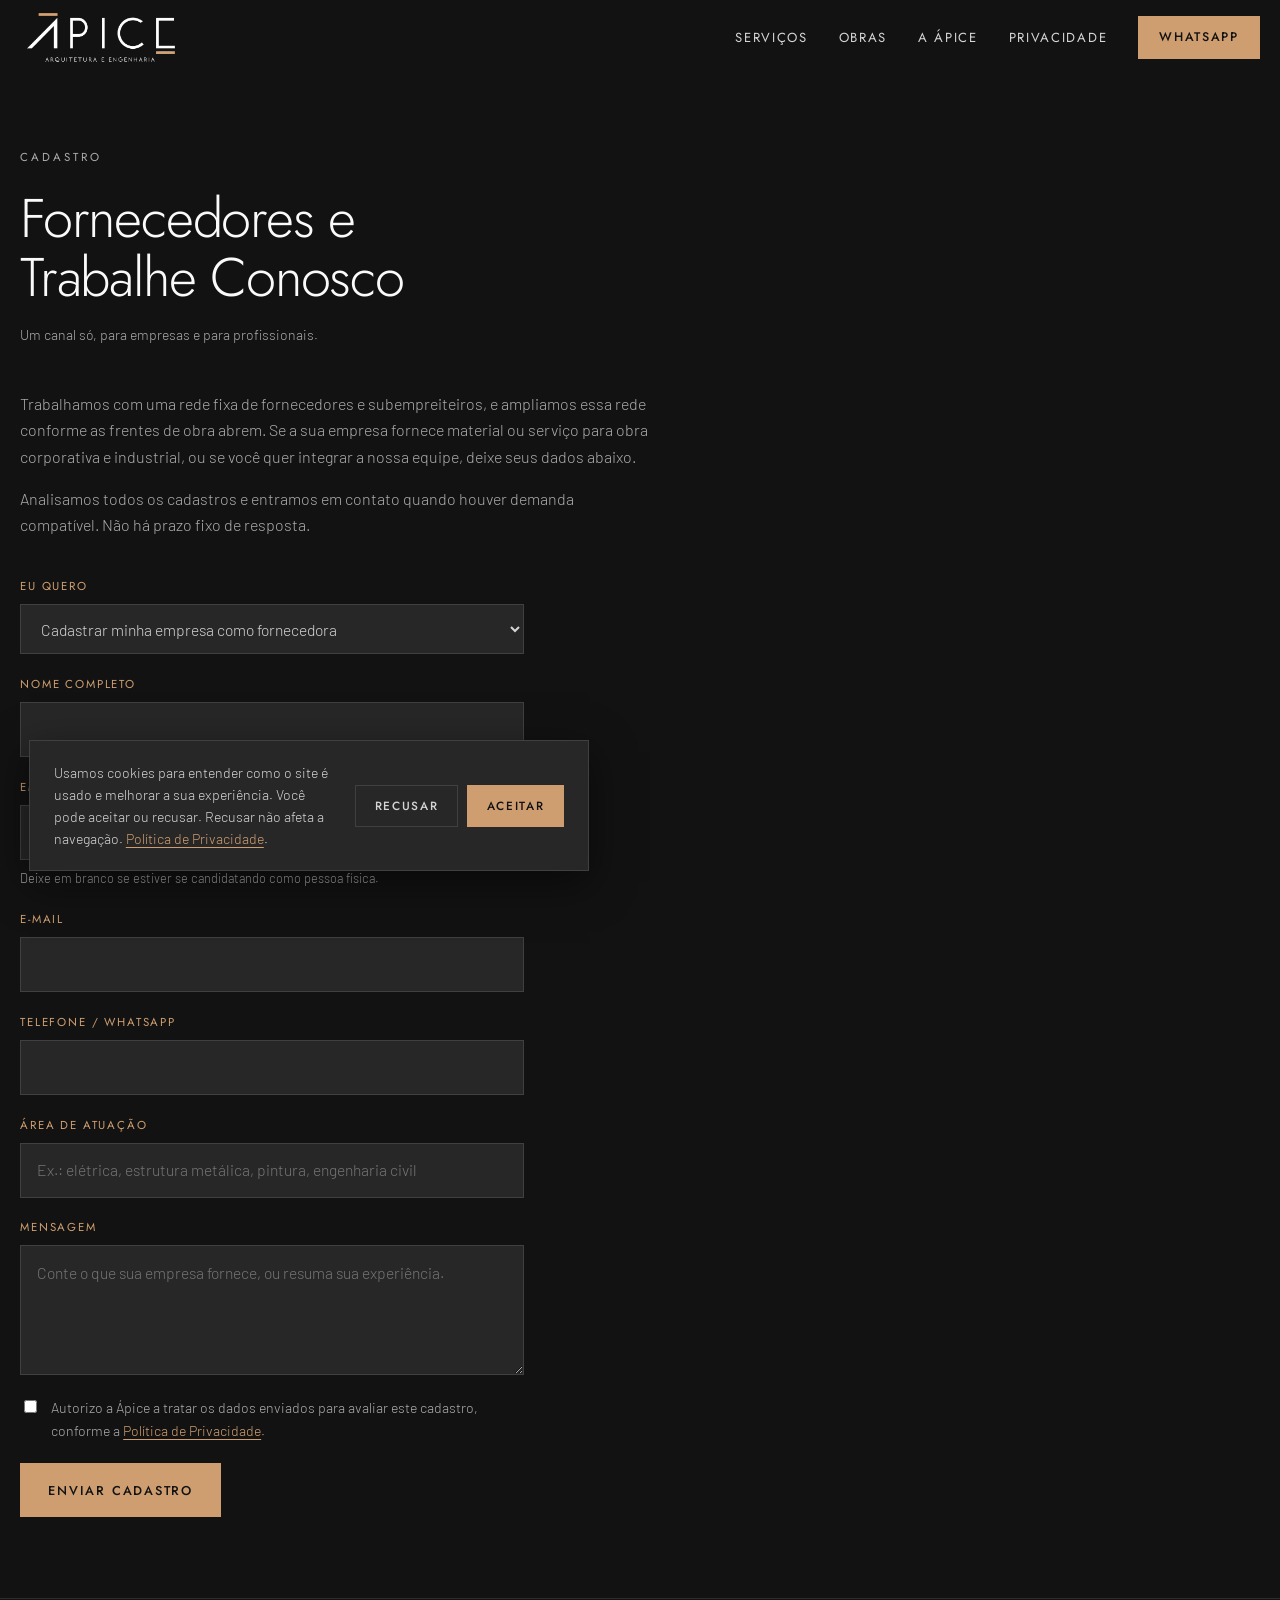
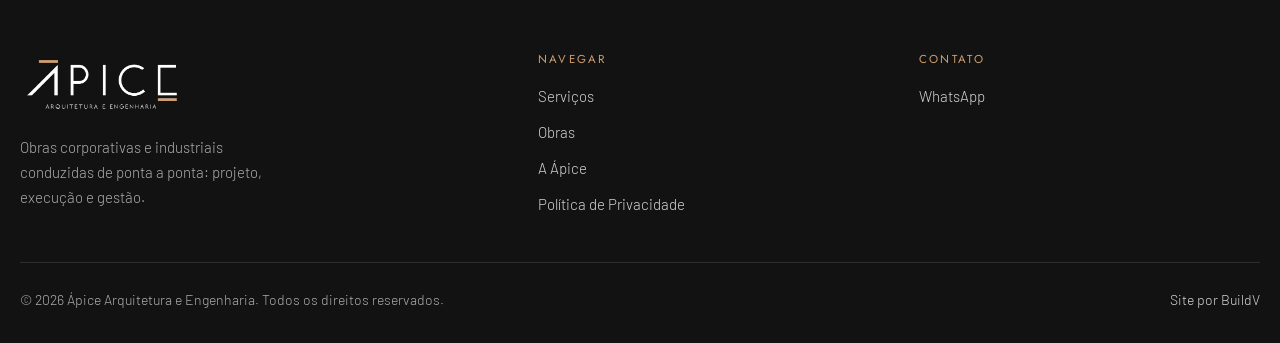
==== commit 06cd3298: "Merge branch 'main' into ajuste/2026-10-05-apice-fotos-carrossel" ====
--- a/deploy-vercel/fornecedores.html
+++ b/deploy-vercel/fornecedores.html
@@ -1,6 +1,15 @@
 <!DOCTYPE html>
 <html lang="pt-BR">
 <head>
+<!-- BuildV: GTM -->
+<!-- Google Tag Manager -->
+<script>(function(w,d,s,l,i){w[l]=w[l]||[];w[l].push({'gtm.start':
+new Date().getTime(),event:'gtm.js'});var f=d.getElementsByTagName(s)[0],
+j=d.createElement(s),dl=l!='dataLayer'?'&l='+l:'';j.async=true;j.src=
+'https://www.googletagmanager.com/gtm.js?id='+i+dl;f.parentNode.insertBefore(j,f);
+})(window,document,'script','dataLayer','GTM-NNR28VWJ');</script>
+<!-- End Google Tag Manager -->
+<!-- /BuildV: GTM -->
 <meta charset="utf-8">
 <meta name="viewport" content="width=device-width, initial-scale=1">
 <title>Fornecedores e Trabalhe Conosco | Ápice Arquitetura e Engenharia</title>
@@ -16,6 +25,12 @@
 <script src="assets/js/motion.js?v=20261005"></script>
 </head>
 <body>
+<!-- BuildV: GTM (noscript) -->
+<!-- Google Tag Manager (noscript) -->
+<noscript><iframe src="https://www.googletagmanager.com/ns.html?id=GTM-NNR28VWJ"
+height="0" width="0" style="display:none;visibility:hidden"></iframe></noscript>
+<!-- End Google Tag Manager (noscript) -->
+<!-- /BuildV: GTM (noscript) -->
 
 <div class="progress" aria-hidden="true"></div>
 
@@ -34,7 +49,7 @@
       <a href="index.html#obras">Obras</a>
       <a href="index.html#sobre">A Ápice</a>
       <a href="politica-de-privacidade.html">Privacidade</a>
-      <a class="btn" href="https://wa.me/5511999999999" target="_blank" rel="noopener">WhatsApp</a>
+      <button type="button" class="btn" id="cta-merlin1">WhatsApp</button>
     </nav>
   </div>
 </header>
--- a/deploy-vercel/assets/css/style.css
+++ b/deploy-vercel/assets/css/style.css
@@ -96,15 +96,22 @@
   position:fixed;inset:0 0 auto;z-index:100;
   height:var(--header-h);
   display:flex;align-items:center;
-  background:rgba(18,18,18,0);
   border-bottom:1px solid transparent;
-  transition:background .4s var(--ease),border-color .4s var(--ease),backdrop-filter .4s;
-}
-.header.is-stuck{
+  transition:border-color .4s var(--ease);
+}
+/* Fundo e desfoque num pseudo-elemento: backdrop-filter no próprio header o
+   tornaria o bloco de contenção do menu (position:fixed) e prenderia o painel
+   do celular na altura do header depois de rolar a página. */
+.header::before{
+  content:"";position:absolute;inset:0;z-index:-1;pointer-events:none;
   background:rgba(18,18,18,.92);
-  backdrop-filter:blur(14px);
-  border-bottom-color:var(--rule);
-}
+  -webkit-backdrop-filter:blur(14px);backdrop-filter:blur(14px);
+  opacity:0;transition:opacity .4s var(--ease);
+}
+.header.is-stuck::before{opacity:1}
+.header.is-stuck{border-bottom-color:var(--rule)}
+/* menu aberto: o header (onde mora o nav) fica acima do véu escuro (105) */
+.header.is-menu{z-index:106}
 .header__inner{display:flex;align-items:center;justify-content:space-between;gap:1rem;width:var(--shell);margin-inline:auto}
 .brand{display:block;flex:none}
 .brand img{width:clamp(124px,17vw,168px)}
@@ -418,6 +425,10 @@
 .wa:hover{transform:scale(1.07);background:var(--sand)}
 .wa svg{width:27px;height:27px;fill:currentColor}
 
+/* Botão flutuante do Merlin com a cor da identidade (aparece como aro; o ícone
+   servido é opaco, então a marca só pinta a borda do botão) */
+.merlin-button{background:var(--bronze)!important}
+
 /* Movimento: ver motion.css */
 
 /* ============================ RESPONSIVO ============================ */
@@ -472,6 +483,12 @@
   .footer__bottom{flex-direction:column;align-items:flex-start}
 }
 
+/* Alvos de toque de 44px em dispositivos de toque (WCAG 2.5.5). Só em ponteiro
+   grosso: no desktop com mouse, a densidade e o sublinhado do nav ficam intactos. */
+@media (pointer:coarse){
+  .nav a,.footer a,.footer__bottom a{min-height:44px}
+}
+
 /* ============================ BANNER DE COOKIES (LGPD) ============================ */
 .cookiebar{
   position:fixed;left:clamp(1rem,3vw,1.8rem);bottom:clamp(1rem,3vw,1.8rem);z-index:95;
--- a/deploy-vercel/assets/css/motion.css
+++ b/deploy-vercel/assets/css/motion.css
@@ -80,6 +80,15 @@
 /* Terminou: devolve a camada de composição ao navegador */
 .js [data-anim].is-done{will-change:auto}
 
+/* Um contêiner que só orquestra o stagger — isto é, que carrega outro
+   [data-anim] dentro — não pode também se deslocar: o filho somaria dois
+   movimentos (no "sobre", ainda por cima em eixos cruzados, o pai para a
+   esquerda e o filho para cima). O contêiner fica passivo e o filho carrega
+   o único movimento da seção, como já fazem .services, .process e .grid. */
+.js [data-anim]:has([data-anim]){
+  opacity:1;transform:none;filter:none;transition:none;will-change:auto;
+}
+
 /* Revelação sem transição: para quem rolou rápido, voltou, saltou de âncora,
    já está no fim da página, ou não tem tela sobrando para a animação caber. */
 .js [data-anim].is-instant,
@@ -161,7 +170,7 @@
    5. Faixas de imagem com parallax
    ------------------------------------------------------------ */
 .band{position:relative;overflow:hidden}
-.band__media{position:relative;display:grid;overflow:hidden;background:var(--ink)}
+.band__media{position:relative;display:grid;overflow:hidden;background:var(--ink);width:var(--shell);margin-inline:auto}
 .band__frame{grid-area:1/1;position:relative;overflow:hidden;aspect-ratio:21/9}
 .band__frame img{
   position:absolute;inset:-10% 0;
@@ -246,7 +255,7 @@
 .footer a,.nav a{transition:color var(--dur-ui) var(--e2)}
 
 /* Header: encolhe depois da primeira dobra, devolvendo altura à leitura */
-.header{transition:background .45s var(--e2),border-color .45s var(--e2),height .45s var(--e2)}
+.header{transition:border-color .45s var(--e2),height .45s var(--e2)}
 .header.is-compact{height:60px}
 .header .brand img{transition:width .45s var(--e2)}
 .header.is-compact .brand img{width:clamp(104px,13vw,132px)}
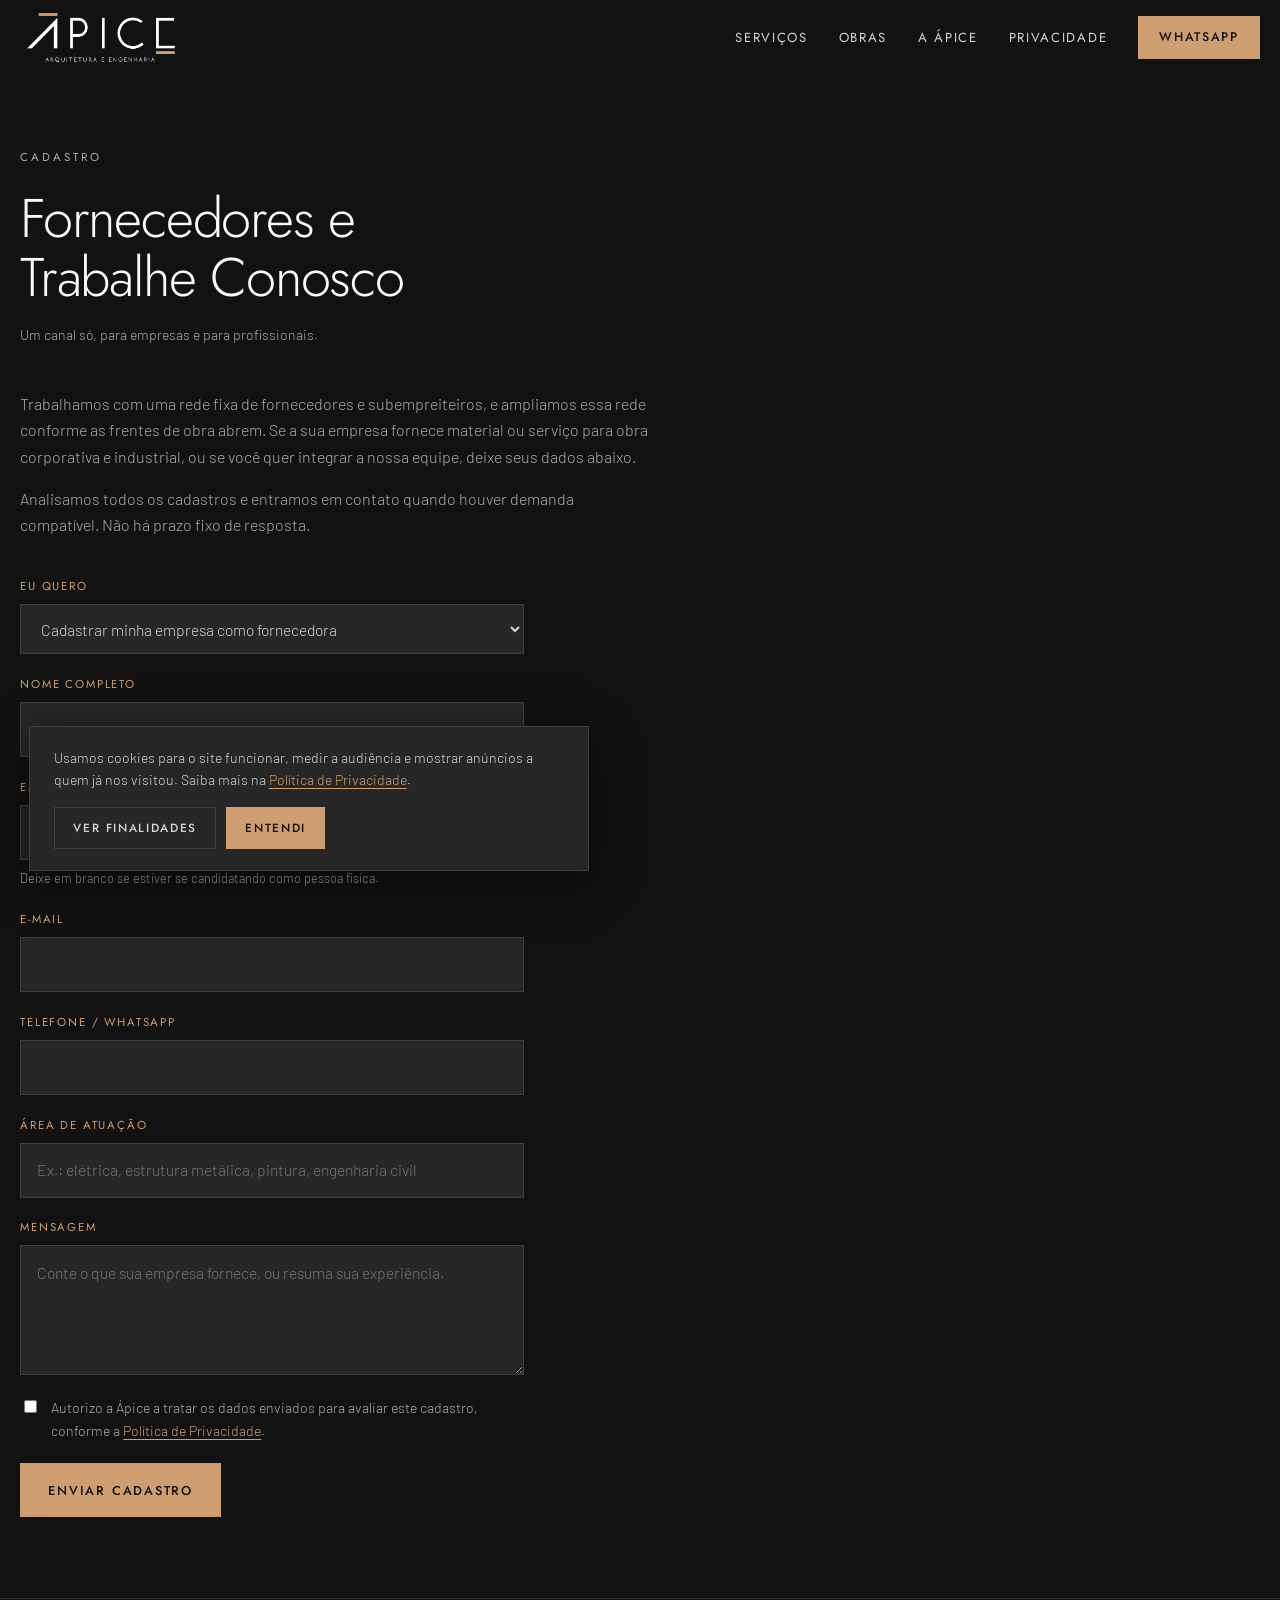
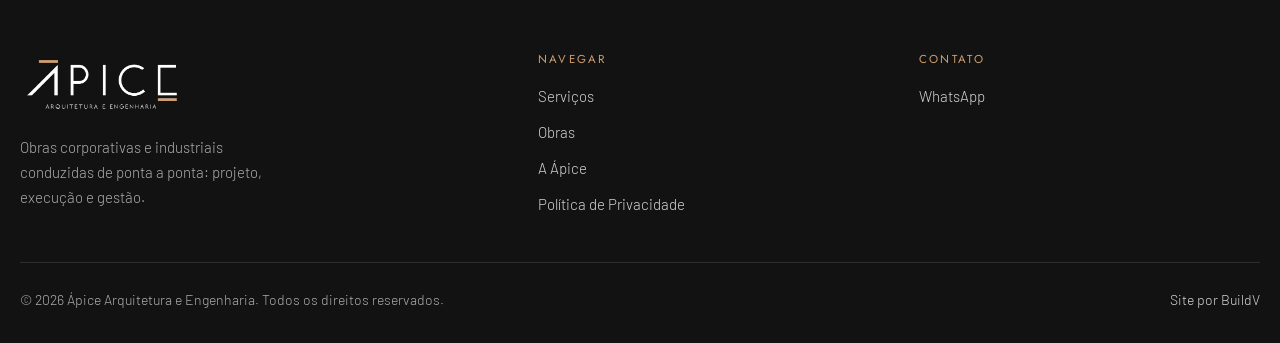
==== commit d0991c61: "Banner de cookies vira aviso informativo (LGPD) - cookies.js: tira o evento cookie_consent (analytic" ====
--- a/deploy-vercel/fornecedores.html
+++ b/deploy-vercel/fornecedores.html
@@ -20,7 +20,7 @@
 <link rel="preconnect" href="https://fonts.googleapis.com">
 <link rel="preconnect" href="https://fonts.gstatic.com" crossorigin>
 <link href="https://fonts.googleapis.com/css2?family=Barlow:wght@300;400;500;600&family=Jost:wght@300;400;500&display=swap" rel="stylesheet">
-<link rel="stylesheet" href="assets/css/style.css?v=20261005">
+<link rel="stylesheet" href="assets/css/style.css?v=20261026">
 <link rel="stylesheet" href="assets/css/motion.css?v=20261005">
 <script src="assets/js/motion.js?v=20261005"></script>
 </head>
@@ -167,6 +167,6 @@
 </footer>
 
 <script src="assets/js/main.js?v=20261005" defer></script>
-<script src="assets/js/cookies.js" defer></script>
+<script src="assets/js/cookies.js?v=2" defer></script>
 </body>
 </html>
--- a/deploy-vercel/assets/css/style.css
+++ b/deploy-vercel/assets/css/style.css
@@ -502,6 +502,9 @@
 .cookiebar__txt a{color:var(--bronze);text-underline-offset:3px;padding-block:.3rem}
 .cookiebar__actions{display:flex;gap:.6rem;flex:0 0 auto}
 .cookiebar .btn{padding:.65rem 1.15rem;font-size:.74rem}
+.cookie-fins{flex:1 1 100%;list-style:none;margin:0;padding:.9rem 0 0;border-top:1px solid var(--rule);display:grid;gap:.4rem;font-size:.84rem;line-height:1.5;color:var(--gray)}
+.cookie-fins[hidden]{display:none}
+.cookie-fins strong{color:var(--gray-light);font-weight:500}
 @media (max-width:560px){
   .cookiebar{left:1rem;right:1rem;width:auto;bottom:5.5rem;padding:1.1rem 1.2rem}
   .cookiebar__actions{width:100%}
